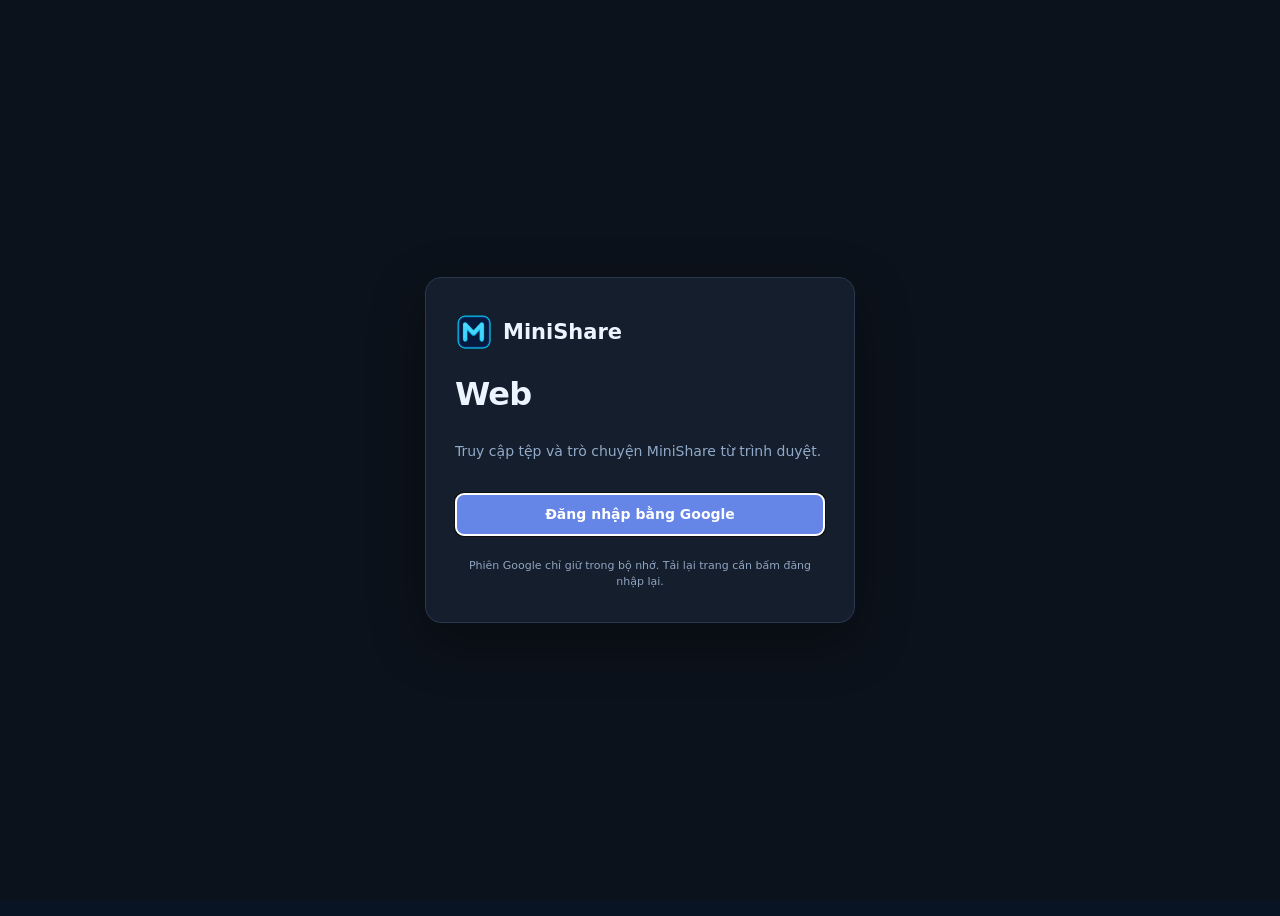
==== index.html @ b0ed7d50 "Add files via upload" ====
<!doctype html>
<html lang="vi">
<head>
  <meta charset="UTF-8" />
  <meta name="viewport" content="width=device-width, initial-scale=1, viewport-fit=cover" />
  <meta name="theme-color" content="#081324" />
  <meta name="description" content="MiniShare — quản lý tệp và trò chuyện trên Google Drive Cloud" />
  <link rel="icon" href="./assets/minishare.ico" />
  <link rel="manifest" href="./manifest.webmanifest" />
  <link rel="stylesheet" href="./style.css" />
  <title>MiniShare • Google Drive Cloud</title>
</head>
<body>
  <svg class="svg-bank" aria-hidden="true" xmlns="http://www.w3.org/2000/svg">
    <symbol id="i-files" viewBox="0 0 24 24"><path d="M3 7V5a2 2 0 0 1 2-2h4l3 3h7a2 2 0 0 1 2 2v11a2 2 0 0 1-2 2H5a2 2 0 0 1-2-2V7Z"/></symbol>
    <symbol id="i-chat" viewBox="0 0 24 24"><path d="M21 11.5a8.5 8.5 0 0 1-8.5 8.5c-1.2 0-2.4-.2-3.5-.7L3 21l1.7-5.6A8.5 8.5 0 1 1 21 11.5Z"/></symbol>
    <symbol id="i-settings" viewBox="0 0 24 24"><path d="M9.6 3h4.8l.5 2.3 1.8.8 2-.9 3.1 3.5-1.4 1.9.1 2.1 1.4 1.8-3.1 3.5-2-.9-1.8.8-.5 2.3H9.6l-.5-2.3-1.8-.8-2 .9-3.1-3.5 1.4-1.8-.1-2.1-1.4-1.9 3.1-3.5 2 .9 1.8-.8L9.6 3Z"/><circle cx="12" cy="12" r="3"/></symbol>
    <symbol id="i-download" viewBox="0 0 24 24"><path d="M12 3v12m-5-5 5 5 5-5M4 18v3h16v-3"/></symbol>
    <symbol id="i-upload" viewBox="0 0 24 24"><path d="M12 17V4m-5 5 5-5 5 5M4 17v4h16v-4"/></symbol>
    <symbol id="i-refresh" viewBox="0 0 24 24"><path d="M20 7V3l-4 4h4ZM20 7a8 8 0 1 1-2.5-3.3"/></symbol>
    <symbol id="i-search" viewBox="0 0 24 24"><circle cx="10.8" cy="10.8" r="7.2"/><path d="m16 16 5 5"/></symbol>
    <symbol id="i-eye" viewBox="0 0 24 24"><path d="M2 12c2.4-4.2 5.8-6.4 10-6.4S19.6 7.8 22 12c-2.4 4.2-5.8 6.4-10 6.4S4.4 16.2 2 12Z"/><circle cx="12" cy="12" r="2.8"/></symbol>
    <symbol id="i-trash" viewBox="0 0 24 24"><path d="M4 7h16M9 7V4h6v3m3 0-1 13H7L6 7m4 4v6m4-6v6"/></symbol>
    <symbol id="i-copy" viewBox="0 0 24 24"><rect x="8" y="8" width="12" height="12" rx="2"/><path d="M16 8V5a2 2 0 0 0-2-2H5a2 2 0 0 0-2 2v9a2 2 0 0 0 2 2h3"/></symbol>
    <symbol id="i-send" viewBox="0 0 24 24"><path d="m21 3-7.5 18-3.4-7-7.1-3.5L21 3ZM21 3 10.1 14"/></symbol>
    <symbol id="i-paperclip" viewBox="0 0 24 24"><path d="m20 11-8.4 8.4a6 6 0 0 1-8.5-8.5l8.6-8.5a4 4 0 0 1 5.7 5.7l-8.7 8.6a2 2 0 0 1-2.8-2.8l7.9-7.9"/></symbol>
    <symbol id="i-check" viewBox="0 0 24 24"><path d="m4 12 5 5L20 6"/></symbol>
    <symbol id="i-alert" viewBox="0 0 24 24"><path d="M12 3 2 21h20L12 3Zm0 7v5m0 3v.2"/></symbol>
    <symbol id="i-close" viewBox="0 0 24 24"><path d="m5 5 14 14M19 5 5 19"/></symbol>
    <symbol id="i-link" viewBox="0 0 24 24"><path d="M10 13a5 5 0 0 0 8 .3l2-2a5 5 0 0 0-7-7l-2 2M14 11a5 5 0 0 0-8-.3l-2 2a5 5 0 0 0 7 7l2-2"/></symbol>
    <symbol id="i-logout" viewBox="0 0 24 24"><path d="M10 3H5v18h5m4-4 5-5-5-5m5 5H9"/></symbol>
    <symbol id="i-file" viewBox="0 0 24 24"><path d="M5 2h9l5 5v15H5zM14 2v5h5M8 13h8M8 17h8"/></symbol>
    <symbol id="i-menu" viewBox="0 0 24 24"><path d="M4 6h16M4 12h16M4 18h16"/></symbol>
    <symbol id="i-more" viewBox="0 0 24 24"><circle cx="5" cy="12" r="1"/><circle cx="12" cy="12" r="1"/><circle cx="19" cy="12" r="1"/></symbol>
  </svg>

  <div class="app-shell">
    <aside class="sidebar" id="sidebar">
      <div class="brand" aria-label="MiniShare">
        <img src="./assets/minishare.png" alt="" class="brand-icon" />
        <div><strong>MiniShare</strong><span>GOOGLE / WEB</span></div>
      </div>
      <nav class="side-nav" aria-label="Điều hướng">
        <button class="nav-button active" data-page="files"><svg><use href="#i-files"/></svg><span>Tệp của tôi</span></button>
        <button class="nav-button" data-page="chat"><svg><use href="#i-chat"/></svg><span>Trò chuyện</span><b id="chat-count" class="nav-count" hidden>0</b></button>
      </nav>
      <div class="side-bottom">
        <button class="nav-button" data-page="settings"><svg><use href="#i-settings"/></svg><span>Cài đặt</span></button>
        <div class="connection-state"><span class="status-dot" id="status-dot"></span><span id="connection-label">Chưa kết nối</span></div>
        <small>v3.0.0 <span>Google</span></small>
      </div>
    </aside>

    <main class="main">
      <div class="mobile-header"><div class="mobile-brand"><img src="./assets/minishare.png" alt=""/> MiniShare</div><div id="mobile-status" class="mobile-badge">Chưa kết nối</div></div>
      <section class="page active" id="page-files" aria-labelledby="title-files">
        <header class="page-head">
          <div><div class="eyebrow">KHÔNG GIAN CỦA BẠN</div><h1 id="title-files">Tệp của tôi</h1><p>Toàn bộ tệp đã đồng bộ trên Google Drive</p></div>
          <div class="page-actions"><button id="refresh-files" class="button subtle"><svg><use href="#i-refresh"/></svg><span>Làm mới</span></button><button id="upload-button" class="button primary"><svg><use href="#i-upload"/></svg><span>Tải tệp lên</span></button></div>
        </header>
        <div class="stats-strip"><div class="stat"><span class="stat-icon blue"><svg><use href="#i-files"/></svg></span><div><small>Tổng số tệp</small><strong id="stat-total">—</strong></div></div><div class="stat"><span class="stat-icon green"><svg><use href="#i-check"/></svg></span><div><small>Đã đồng bộ</small><strong id="stat-ready">—</strong></div></div><div class="stat"><span class="stat-icon cyan"><svg><use href="#i-upload"/></svg></span><div><small>Dung lượng</small><strong id="stat-size">—</strong></div></div></div>
        <div class="searchbar"><svg><use href="#i-search"/></svg><input id="file-search" type="search" placeholder="Tìm tệp theo tên..." autocomplete="off" aria-label="Tìm kiếm tệp" /><kbd>Ctrl K</kbd></div>
        <div class="file-board"><div class="file-board-head"><strong>Danh sách tệp</strong><span id="file-summary">Đang chờ kết nối</span></div><div class="table-scroll"><table class="file-table"><thead><tr><th>TÊN TỆP</th><th>KÍCH THƯỚC</th><th>CẬP NHẬT</th><th>THAO TÁC</th></tr></thead><tbody id="file-rows"></tbody></table></div><div id="file-empty" class="empty-state" hidden><span class="empty-icon"><svg><use href="#i-files"/></svg></span><h3>Chưa có tệp</h3><p>Chọn hoặc kéo thả tệp vào đây để tải lên Google Drive.</p><button id="empty-upload" class="button primary"><svg><use href="#i-upload"/></svg> Chọn tệp</button></div><div class="board-footer"><span id="file-footer">Đang chờ dữ liệu</span><span class="kbd-tip">Kéo thả • Ctrl+V tệp/ảnh</span></div></div>
      </section>

      <section class="page chat-page" id="page-chat" aria-labelledby="title-chat" hidden>
        <header class="page-head"><div><div class="eyebrow">ĐỒNG BỘ MỌI THIẾT BỊ</div><h1 id="title-chat">Trò chuyện</h1><p>Văn bản và tệp đính kèm dùng chung kho Google Drive</p></div><div class="page-actions"><button id="refresh-chat" class="button subtle"><svg><use href="#i-refresh"/></svg><span>Làm mới</span></button></div></header>
        <div class="chat-panel"><div class="chat-panel-top"><div><span class="tiny-dot"></span><strong>Hội thoại MiniShare</strong></div><span class="encrypted-label">Kết nối HTTPS</span></div><div class="chat-scroll" id="chat-scroll"><div id="chat-empty" class="chat-empty">Chưa có tin nhắn. Hãy gửi tin nhắn đầu tiên.</div><div id="chat-messages" class="chat-messages"></div></div><div class="composer"><button class="attach-button" id="chat-attach" title="Đính kèm tệp"><svg><use href="#i-paperclip"/></svg><span>Đính kèm</span></button><textarea id="message-input" rows="1" maxlength="2047" placeholder="Nhập tin nhắn..." aria-label="Nhập tin nhắn"></textarea><button id="send-message" class="button primary send-button" title="Gửi tin nhắn"><svg><use href="#i-send"/></svg><span>Gửi</span></button></div></div><div class="chat-hint">Enter để gửi • Shift+Enter xuống dòng • Tệp đính kèm tham chiếu File ID</div>
      </section>

      <section class="page" id="page-settings" aria-labelledby="title-settings" hidden><header class="page-head"><div><div class="eyebrow">CÁ NHÂN HÓA</div><h1 id="title-settings">Cài đặt</h1><p>Kết nối Google Drive Cloud và kiểm soát phiên Web</p></div></header><div class="settings-list"><div class="setting-card"><span class="setting-icon"><svg><use href="#i-link"/></svg></span><div class="setting-details"><h3>Đăng nhập MiniShare</h3><p id="settings-api">—</p><p>Đăng nhập bằng tài khoản Google riêng của MiniShare. File và Chat lưu riêng tư trên Drive.</p></div><button id="change-token" class="button subtle">Đăng nhập lại</button></div><div class="setting-card"><span class="setting-icon"><svg><use href="#i-download"/></svg></span><div class="setting-details"><h3>Thư mục tải xuống</h3><p>Web tải xuống theo cài đặt của trình duyệt. Tùy chọn thư mục của Desktop không tự áp dụng cho Web.</p></div></div><div class="setting-card"><span class="setting-icon"><svg><use href="#i-alert"/></svg></span><div class="setting-details"><h3>Dung lượng Google Drive</h3><p>Dung lượng lấy trực tiếp từ tài khoản Google Drive. Upload theo phiên resumable, không qua server trung gian.</p></div></div><div class="setting-card"><span class="setting-icon"><svg><use href="#i-logout"/></svg></span><div class="setting-details"><h3>Đăng xuất</h3><p>Xóa phiên đăng nhập trên trình duyệt hiện tại; không xóa dữ liệu Google Drive.</p></div><button id="disconnect" class="button danger-outline">Đăng xuất</button></div></div></section>
    </main>
  </div>

  <nav class="mobile-nav" aria-label="Điều hướng di động"><button data-page="files" class="active"><svg><use href="#i-files"/></svg><span>Tệp</span></button><button data-page="chat"><svg><use href="#i-chat"/></svg><span>Trò chuyện</span></button><button data-page="settings"><svg><use href="#i-settings"/></svg><span>Cài đặt</span></button></nav>
  <input id="file-picker" type="file" multiple hidden />

  <div class="drop-overlay" id="drop-overlay" hidden><div><svg><use href="#i-upload"/></svg><strong>Thả tệp để tải lên Google Drive</strong><small>Dùng chung dung lượng Google Drive</small></div></div>
  <div class="modal-cover" id="auth-modal" hidden><div class="modal auth-modal" role="dialog" aria-modal="true" aria-labelledby="auth-title"><div class="auth-brand"><img src="./assets/minishare.png" alt="" class="auth-logo"/><strong>MiniShare</strong></div><h2 id="auth-title">Web</h2><p>Truy cập tệp và trò chuyện MiniShare từ trình duyệt.</p><form id="auth-form"><input id="auth-password" type="hidden"/><div id="auth-error" class="form-error" role="alert" hidden></div><button type="submit" id="auth-submit" class="button primary full">Đăng nhập bằng Google</button></form><div class="modal-footnote">Phiên Google chỉ giữ trong bộ nhớ. Tải lại trang cần bấm đăng nhập lại.</div></div></div>
  <div class="modal-cover" id="attach-modal" hidden><div class="modal attach-modal" role="dialog" aria-modal="true" aria-labelledby="attach-title"><div class="modal-title"><div><h2 id="attach-title">Chọn tệp đính kèm</h2><p>Chọn tệp đã có trên Google Drive, không upload lại.</p></div><button class="icon-button" id="close-attach" aria-label="Đóng"><svg><use href="#i-close"/></svg></button></div><div class="modal-search"><svg><use href="#i-search"/></svg><input id="attach-search" type="search" placeholder="Tìm tệp trên Google Drive..."/></div><div class="attach-list" id="attach-list"></div><div class="attach-modal-footer"><button class="button subtle" id="attach-upload">+ Tải tệp mới</button><button class="button subtle" id="attach-cancel">Hủy</button></div></div></div>
  <div class="modal-cover" id="preview-modal" hidden><div class="modal preview-modal" role="dialog" aria-modal="true" aria-labelledby="preview-heading"><div class="preview-heading"><div class="preview-heading-text"><h2 id="preview-heading">Xem trước tệp</h2><strong id="preview-name"></strong><small id="preview-type"></small></div><button class="icon-button" id="preview-close" title="Đóng" aria-label="Đóng xem trước"><svg><use href="#i-close"/></svg></button></div><div id="preview-body" class="preview-body"></div><div class="preview-footer"><span>Chỉ xem tệp trong MiniShare, không chỉnh sửa dữ liệu Google Drive.</span><button id="preview-download" class="button primary"><svg><use href="#i-download"/></svg> Tải xuống</button></div></div></div>
  <div class="modal-cover" id="confirm-modal" hidden><div class="modal confirm-modal" role="dialog" aria-modal="true" aria-labelledby="confirm-title"><span class="confirm-icon" id="confirm-icon"><svg><use id="confirm-icon-use" href="#i-trash"/></svg></span><h2 id="confirm-title">Xác nhận xóa</h2><p id="confirm-text"></p><div class="confirm-actions"><button id="confirm-cancel" class="button subtle">Hủy</button><button id="confirm-yes" class="button danger">Xóa</button></div></div></div>
  <div id="toast-stack" class="toast-stack" role="status" aria-live="polite"></div>
  <div class="progress-box" id="progress-box" hidden><div class="progress-top"><span id="progress-title">Đang tải...</span><strong id="progress-percent">0%</strong></div><button id="cancel-transfer" class="button subtle" type="button">Hủy truyền</button><div class="progress-track"><div id="progress-bar"></div></div></div>
  <script src="https://accounts.google.com/gsi/client" async defer></script>
  <script type="module" src="./app.js"></script>
</body></html>
---- style.css ----
:root{color-scheme:dark;--bg:#081324;--side:#0c1a2e;--card:#11243b;--card2:#172f4a;--line:#25415e;--txt:#ebf4ff;--mute:#92aac9;--cyan:#17d3ea;--blue:#0e8be9;--green:#20d092;--red:#ff697b;--shadow:0 18px 56px #0005;--radius:13px;font-family:Inter,"Segoe UI",system-ui,-apple-system,sans-serif;font-size:14px;font-synthesis:none}
*{box-sizing:border-box}html,body{margin:0;min-height:100%;background:var(--bg);color:var(--txt)}body{overflow-x:hidden}button,input,textarea{font:inherit}button{cursor:pointer}button:disabled{cursor:not-allowed;opacity:.45}input,textarea{outline:none}a{color:var(--cyan)}.svg-bank{position:absolute;width:0;height:0;overflow:hidden}svg{width:19px;height:19px;fill:none;stroke:currentColor;stroke-width:1.75;stroke-linecap:round;stroke-linejoin:round;flex-shrink:0}.app-shell{display:flex;min-height:100vh;min-height:100dvh}.sidebar{width:238px;flex:0 0 238px;background:var(--side);border-right:1px solid #254361;display:flex;flex-direction:column;position:sticky;top:0;height:100vh;height:100dvh;padding:28px 15px 24px;z-index:5}.brand{display:flex;align-items:center;gap:11px;margin:0 10px 56px}.brand-icon{height:49px;width:49px;object-fit:cover;border-radius:10px}.brand strong{font-size:22px;display:block;letter-spacing:-.4px;line-height:1.3}.brand span{color:var(--mute);font-size:10px;letter-spacing:1.1px}.side-nav{display:grid;gap:9px}.nav-button{display:flex;align-items:center;gap:13px;height:50px;color:#9bb4d0;border:1px solid transparent;border-radius:9px;background:transparent;padding:0 16px;font-size:15px;font-weight:650;width:100%;text-align:left;transition:background .16s,color .16s}.nav-button:hover{background:#1b3a5b;color:#fff}.nav-button.active{color:white;background:#163e69;border-color:#23649a;box-shadow:inset 4px 0 var(--cyan)}.nav-button.active svg{color:var(--cyan)}.nav-button svg{width:23px;height:23px}.nav-count{margin-left:auto;background:#174c78;color:#c4ecff;padding:2px 7px;border-radius:20px;font-size:11px}.side-bottom{margin-top:auto}.connection-state{display:flex;align-items:center;gap:10px;padding:25px 14px 9px;color:var(--mute);font-size:13px}.status-dot{width:8px;height:8px;border-radius:50%;background:#f0af53;box-shadow:0 0 9px #f0af5350}.status-dot.online{background:var(--green);box-shadow:0 0 10px #20d09280}.side-bottom small{margin-left:14px;color:#82a5d0;font-size:12px}.side-bottom small span{margin-left:10px}.main{width:calc(100% - 238px);min-width:0;padding:38px clamp(24px,3vw,54px) 35px;max-width:2200px;margin:0 auto}.page{display:none}.page.active{display:block}.page-head{display:flex;align-items:end;justify-content:space-between;gap:20px;margin-bottom:26px}.page-head h1{font-size:clamp(29px,3.1vw,42px);line-height:1.16;letter-spacing:-1.4px;margin:5px 0 5px;font-weight:770}.page-head p{color:var(--mute);font-size:15px;margin:0}.eyebrow{color:var(--cyan);letter-spacing:2px;font-size:10px;font-weight:750}.page-actions{display:flex;gap:11px;flex-wrap:wrap}.button{display:inline-flex;align-items:center;justify-content:center;gap:9px;border-radius:8px;padding:12px 17px;border:1px solid transparent;color:var(--txt);font-weight:650;min-height:43px;white-space:nowrap;transition:transform .12s,background .15s,border-color .15s}.button:active{transform:scale(.98)}.button svg{width:17px;height:17px}.button.primary{background:var(--blue);border-color:#26a4ef;color:white}.button.primary:hover{background:#179cf2}.button.subtle{background:#142942;border-color:var(--line)}.button.subtle:hover{border-color:#4381ab;background:#1b3755}.button.danger{background:#a82945;border:1px solid #dc5772}.button.danger-outline{background:#351d30;color:#ffc0cb;border-color:#744057}.button.full{width:100%}.stats-strip{display:grid;grid-template-columns:repeat(3,1fr);gap:14px;margin:9px 0 21px}.stat{border:1px solid #233e5a;background:linear-gradient(130deg,#11263e,#0e2036);border-radius:11px;display:flex;align-items:center;padding:17px 20px;gap:13px;min-width:0}.stat-icon{width:44px;height:44px;display:grid;place-items:center;border-radius:11px}.stat-icon.blue{background:#164e86;color:#72bfff}.stat-icon.green{background:#113f3d;color:#42eeb1}.stat-icon.cyan{background:#1a4563;color:#75e8fb}.stat small{display:block;color:var(--mute);font-size:12px;margin-bottom:5px}.stat strong{font-size:20px;font-variant-numeric:tabular-nums}.searchbar{height:49px;display:flex;align-items:center;gap:12px;border:1px solid var(--line);background:var(--card);border-radius:9px;padding:0 17px;margin:0 0 16px}.searchbar:focus-within{border-color:#238fbc;box-shadow:0 0 0 2px #157aae22}.searchbar svg{color:#80b6ed}.searchbar input{min-width:0;flex:1;background:transparent;border:none;color:var(--txt);height:36px;font-size:14px}.searchbar input::placeholder{color:#7f9abb}.searchbar kbd{font-size:11px;border:1px solid #42627f;border-radius:4px;padding:2px 6px;color:#829fbe}.file-board{background:#10243b;border:1px solid #274463;border-radius:12px;overflow:hidden;min-height:300px}.file-board-head{padding:20px 24px;border-bottom:1px solid var(--line);display:flex;align-items:center;justify-content:space-between;gap:10px}.file-board-head strong{font-size:16px}.file-board-head span{font-size:12px;color:var(--mute)}.table-scroll{overflow:auto;max-height:calc(100dvh - 420px);min-height:140px}.file-table{border-collapse:collapse;width:100%;text-align:left}.file-table thead{position:sticky;top:0;background:#122a45;z-index:1}.file-table th{font-size:10px;letter-spacing:1px;color:#94b1d2;font-weight:700;padding:14px 24px;white-space:nowrap}.file-table th:first-child{width:54%}.file-table td{padding:12px 24px;border-top:1px solid #29435f;color:#a9c3df;white-space:nowrap}.file-table tbody tr{height:68px}.file-table tbody tr:nth-child(even){background:#0d2137}.file-table tbody tr:hover{background:#1b3957}.file-main{display:flex;align-items:center;gap:14px;min-width:0;max-width:460px}.file-badge{display:grid;place-items:center;border-radius:7px;color:#fff;background:#0e8be9;flex:0 0 auto;width:39px;height:43px;font-size:11px;font-weight:800;letter-spacing:.3px}.file-badge.pdf{background:#df4a5b}.file-badge.xls{background:#14a972}.file-badge.doc{background:#1988d5}.file-badge.img{background:#775bde}.file-badge.vid{background:#aa57d3}.file-badge.zip{background:#e89622}.file-badge.txt{background:#1995d9}.file-info{min-width:0}.file-info strong{display:block;white-space:nowrap;overflow:hidden;text-overflow:ellipsis;font-size:14px;color:#eff7ff;font-weight:650;max-width:380px}.file-info small{display:block;font-size:11px;color:var(--green);margin-top:4px}.file-info small.pending{color:#f3bd6b}.file-info small.error{color:var(--red)}.file-table td:nth-child(2),.file-table td:nth-child(3){font-variant-numeric:tabular-nums;color:#98b3d4}.file-actions{display:flex;gap:8px;align-items:center;justify-content:flex-end}.icon-button{background:transparent;border:1px solid transparent;color:#b0cbe9;border-radius:7px;width:32px;height:32px;display:inline-grid;place-items:center}.icon-button:hover{background:#1d496e;border-color:#37658e;color:white}.icon-button.cyan{color:var(--cyan)}.icon-button.delete{color:#ff8091}.icon-button.delete:hover{background:#5b233b}.icon-button svg{width:17px;height:17px}.board-footer{min-height:53px;border-top:1px solid var(--line);display:flex;justify-content:space-between;align-items:center;padding:0 23px;color:#87a9cb;font-size:12px;gap:15px}.empty-state{text-align:center;padding:52px 18px 65px;color:var(--mute)}.empty-icon{display:inline-grid;place-items:center;width:70px;height:70px;border-radius:18px;background:#153351;color:var(--cyan)}.empty-icon svg{width:35px;height:35px}.empty-state h3{font-size:18px;color:var(--txt);margin:16px 0 5px}.empty-state p{margin:0 0 23px}.mobile-header,.mobile-nav{display:none}
/* Chat */
.chat-panel{background:#10243b;border:1px solid #29496a;border-radius:12px;overflow:hidden;display:flex;flex-direction:column;height:calc(100dvh - 215px);min-height:420px;max-height:850px}.chat-panel-top{height:57px;border-bottom:1px solid #244663;display:flex;align-items:center;justify-content:space-between;padding:0 22px;color:#bdd9f4}.chat-panel-top>div{display:flex;align-items:center;gap:11px}.tiny-dot{width:8px;height:8px;border-radius:50%;background:var(--cyan)}.encrypted-label{color:#799db9;font-size:12px}.chat-scroll{flex:1;min-height:0;overflow-y:auto;display:flex;flex-direction:column;padding:23px 24px 12px;scrollbar-color:#365b78 transparent}.chat-messages{display:flex;flex-direction:column;gap:13px;margin-top:auto}.chat-empty{color:var(--mute);margin:auto;text-align:center}.message-bubble{margin-left:auto;max-width:min(580px,87%);min-width:min(260px,76%);background:#0c61ac;border:1px solid #0f80d4;border-radius:12px;padding:12px 12px 8px;box-shadow:0 5px 20px #0002;word-break:break-word}.message-row{display:flex;align-items:flex-start;gap:8px}.message-body{white-space:pre-wrap;word-break:break-word;min-width:0;flex:1;line-height:1.5}.message-actions{display:flex;align-items:center;gap:3px;flex-shrink:0}.message-icon{width:29px;height:29px;border-radius:6px;display:grid;place-items:center;background:#0a3d6c;color:#c6e2fa;border:1px solid #256aa0;cursor:pointer}.message-icon:hover{background:#256b9b}.message-icon svg{height:14px;width:14px}.message-time{text-align:right;color:#b6d9fa;font-size:10px;margin-top:8px;opacity:.8}.attach-bubble{background:#183b60;border-color:#28618f;max-width:min(495px,92%);width:min(495px,92%);padding:12px}.attach-heading{display:flex;justify-content:space-between;align-items:center;gap:8px;margin-bottom:10px;color:#c3e3f9;font-size:12px}.attach-heading>span{display:flex;gap:7px;align-items:center}.attach-heading svg{width:16px;height:16px}.attach-content{display:flex;gap:12px;align-items:center;background:#102b49;border:1px solid #315a7c;border-radius:8px;padding:10px}.attach-content .file-badge{width:37px;height:40px}.attach-details{min-width:0;flex:1}.attach-details strong{font-size:13px;display:block;max-width:230px;text-overflow:ellipsis;overflow:hidden;white-space:nowrap}.attach-details small{display:block;color:#a4bfd9;font-size:11px;margin-top:4px}.attach-button-row{display:flex;gap:7px}.attach-danger{background:#46273a;color:#ffd4da;border:1px solid #9d435b;border-radius:6px;padding:6px 9px;font-size:11px;cursor:pointer}.attach-danger:hover{background:#733145}.composer{display:flex;align-items:end;gap:10px;padding:11px;background:#16314f;border-top:1px solid #33546f}.attach-button{height:46px;min-width:122px;background:#102840;border:1px solid #355675;border-radius:8px;color:var(--txt);display:flex;align-items:center;justify-content:center;gap:9px;font-weight:650}.attach-button:hover{border-color:#35aee3}.composer textarea{flex:1;min-width:0;min-height:46px;max-height:115px;height:46px;padding:12px 14px;color:var(--txt);background:#10263f;border:1px solid transparent;resize:none;border-radius:6px;line-height:1.45}.composer textarea:focus{border-color:#3476a2}.composer textarea::placeholder{color:#7c9ab7}.send-button{min-width:99px;height:46px}.chat-hint{color:#87a2c2;font-size:12px;margin:12px 0 0 8px}
/* Settings */
.settings-list{display:grid;gap:14px;max-width:1000px}.setting-card{display:flex;align-items:center;gap:17px;padding:23px 25px;border:1px solid var(--line);border-radius:12px;background:#11263f}.setting-icon{width:44px;height:44px;border-radius:11px;background:#173c5b;color:var(--cyan);display:grid;place-items:center;flex-shrink:0}.setting-details{flex:1;min-width:0}.setting-details h3{margin:0 0 6px;font-size:15px}.setting-details p{margin:4px 0;color:var(--mute);font-size:13px;overflow-wrap:anywhere;line-height:1.55}.settings-list .button{align-self:center}
/* Modals */
.modal-cover{position:fixed;inset:0;display:grid;place-items:center;padding:16px;background:#010a14c9;backdrop-filter:blur(7px);z-index:50}.modal-cover[hidden],.drop-overlay[hidden],.progress-box[hidden],[hidden]{display:none!important}.modal{width:min(490px,100%);border:1px solid #31577e;border-radius:16px;background:#10243b;box-shadow:var(--shadow);padding:28px;max-height:90vh;overflow:auto}.auth-modal{text-align:center;padding:35px 34px}.auth-logo{width:72px;height:72px;border-radius:15px;margin:0 auto 12px;display:block}.auth-modal h2{font-size:26px;letter-spacing:-.65px;margin:13px 0}.auth-modal p{color:var(--mute);line-height:1.6;margin:0 0 24px}.auth-modal form{text-align:left}.auth-modal label{display:block;color:#cde4fa;font-size:13px;margin:0 0 8px}.auth-modal input{width:100%;border:1px solid #3a5e7e;background:#091d32;border-radius:8px;color:var(--txt);padding:13px 15px;margin-bottom:17px}.auth-modal input:focus{border-color:var(--cyan)}.auth-modal .button{justify-content:center}.form-error{color:#ff98ab;text-align:left;font-size:12px;margin:-7px 0 13px}.modal-footnote{margin-top:20px;color:#819fbe;font-size:11px;line-height:1.5}.modal-title{display:flex;justify-content:space-between;align-items:start;gap:15px;margin-bottom:18px}.modal-title h2,.confirm-modal h2{font-size:20px;margin:0 0 7px}.modal-title p,.confirm-modal p{font-size:13px;color:var(--mute);margin:0;line-height:1.65}.attach-modal{width:min(610px,100%)}.modal-search{border:1px solid var(--line);border-radius:8px;display:flex;align-items:center;gap:10px;padding:0 12px;background:#0c2036;margin-bottom:12px}.modal-search svg{color:#9bc2e4}.modal-search input{color:var(--txt);background:transparent;border:0;width:100%;height:41px}.attach-list{max-height:330px;min-height:110px;overflow:auto;display:grid;gap:6px}.attach-choice{display:flex;align-items:center;gap:10px;text-align:left;width:100%;padding:10px;border:1px solid #24425e;border-radius:9px;background:#142e48;color:var(--txt)}.attach-choice:hover{background:#1a4268;border-color:#4595c5}.attach-choice .file-badge{width:32px;height:35px;font-size:9px}.attach-choice-info{min-width:0;flex:1}.attach-choice strong{display:block;overflow:hidden;text-overflow:ellipsis;white-space:nowrap}.attach-choice small{display:block;color:var(--mute);margin-top:4px}.attach-modal-footer{display:flex;justify-content:space-between;gap:12px;margin-top:20px}.confirm-modal{text-align:center;max-width:440px}.confirm-icon{display:grid;place-items:center;color:var(--red);background:#45273b;border-radius:17px;width:65px;height:65px;margin:0 auto 17px}.confirm-icon svg{width:32px;height:32px}.confirm-actions{display:flex;gap:12px;justify-content:center;margin-top:24px}.confirm-actions .button{min-width:120px}.toast-stack{position:fixed;right:23px;bottom:20px;z-index:90;display:flex;flex-direction:column;gap:9px;max-width:min(400px,calc(100% - 30px))}.toast{background:#18324f;color:#ecf6ff;border:1px solid #37719b;border-radius:9px;box-shadow:var(--shadow);padding:12px 16px;display:flex;align-items:flex-start;gap:10px;line-height:1.5;animation:toast-in .2s ease}.toast.bad{border-color:#c05068}.toast.good{border-color:#2b9978}.toast svg{margin-top:1px}.drop-overlay{position:fixed;inset:0;z-index:40;background:#06152bec;display:grid;place-items:center;border:4px dashed var(--cyan)}.drop-overlay>div{text-align:center;color:var(--txt)}.drop-overlay svg{height:65px;width:65px;color:var(--cyan);margin-bottom:18px}.drop-overlay strong{display:block;font-size:26px}.drop-overlay small{display:block;color:var(--mute);margin-top:7px}.progress-box{position:fixed;left:50%;bottom:26px;transform:translateX(-50%);z-index:75;width:min(480px,calc(100% - 35px));border:1px solid #357199;background:#112b46;box-shadow:var(--shadow);border-radius:10px;padding:16px 20px}.progress-top{display:flex;justify-content:space-between;gap:10px;margin-bottom:12px;font-size:13px}.progress-track{height:7px;border-radius:20px;overflow:hidden;background:#24435e}.progress-track div{height:100%;width:0;background:linear-gradient(90deg,#107ce2,#11d8e8);transition:width .15s}.progress-top strong{color:var(--cyan)}@keyframes toast-in{from{transform:translateY(10px);opacity:0}to{transform:none;opacity:1}}
@media(max-width:1120px){.sidebar{width:205px;flex-basis:205px}.main{width:calc(100% - 205px);padding:30px 25px}.file-table td,.file-table th{padding-left:14px;padding-right:14px}.file-info strong{max-width:240px}.stats-strip{gap:9px}.stat{padding:13px 11px}}
@media(max-width:760px){.sidebar{display:none}.main{width:100%;padding:0 14px calc(83px + env(safe-area-inset-bottom));}.mobile-header{display:flex;align-items:center;justify-content:space-between;height:65px;border-bottom:1px solid var(--line);margin:0 -14px 22px;padding:0 19px}.mobile-brand{display:flex;align-items:center;gap:9px;font-size:17px;font-weight:800}.mobile-brand img{width:32px;height:32px;border-radius:7px}.mobile-badge{color:var(--green);font-size:11px;background:#124437;border:1px solid #276451;padding:6px 9px;border-radius:20px}.page-head{display:block;margin-bottom:20px}.page-head h1{font-size:29px;margin:6px 0}.page-head p{font-size:13px}.page-actions{margin-top:17px}.page-actions .button{flex:1;font-size:13px;padding:10px}.stats-strip{grid-template-columns:repeat(3,minmax(0,1fr));gap:7px}.stat{display:block;text-align:left;padding:10px}.stat-icon{width:31px;height:31px;border-radius:7px;margin-bottom:9px}.stat-icon svg{width:16px;height:16px}.stat small{font-size:10px}.stat strong{font-size:14px}.searchbar kbd{display:none}.file-board-head{padding:15px}.file-board-head strong{font-size:14px}.file-board-head span{font-size:11px}.file-table thead{display:none}.table-scroll{max-height:none;overflow:visible}.file-table,.file-table tbody,.file-table tr,.file-table td{display:block;width:100%}.file-table tbody tr{height:auto;position:relative;padding:12px 11px;border-top:1px solid var(--line)}.file-table td{border:0;padding:0 0 0 0!important}.file-table td:first-child{padding-bottom:6px!important;padding-right:9px!important}.file-table td:nth-child(2),.file-table td:nth-child(3){display:inline-block;width:auto;margin:0 9px 6px 58px;font-size:11px}.file-table td:nth-child(3){margin-left:0}.file-actions{justify-content:end}.file-main{gap:12px}.file-badge{width:39px;height:42px}.file-info strong{max-width:calc(100vw - 122px)}.file-table td:nth-child(4){margin-top:0}.file-table td:nth-child(2){margin-left:52px}.board-footer{padding:13px;display:block;font-size:11px}.kbd-tip{display:none}.mobile-nav{display:flex;position:fixed;bottom:0;left:0;right:0;height:calc(66px + env(safe-area-inset-bottom));padding-bottom:env(safe-area-inset-bottom);background:#0b1b30;border-top:1px solid #315475;z-index:20;justify-content:space-around;box-shadow:0 -6px 20px #0002}.mobile-nav button{flex:1;max-width:160px;display:grid;justify-items:center;align-content:center;gap:4px;border:0;background:transparent;color:#93b0d0;font-size:10px;font-weight:650}.mobile-nav button.active{color:var(--cyan)}.mobile-nav button svg{width:21px;height:21px}.chat-panel{height:calc(100dvh - 325px);min-height:230px}.chat-scroll{padding:14px 11px 10px}.chat-panel-top{height:49px;padding:0 13px}.encrypted-label{font-size:10px}.message-bubble{max-width:94%;min-width:0}.attach-bubble{width:94%}.attach-heading{display:block}.attach-heading>span{margin-bottom:7px}.attach-content{padding:8px}.attach-details strong{max-width:180px}.composer{padding:8px;gap:6px}.attach-button{min-width:42px;width:42px;padding:0}.attach-button span{display:none}.send-button{min-width:45px;width:45px;padding:0}.send-button span{display:none}.chat-hint{font-size:10px;margin-top:8px}.settings-list .setting-card{padding:17px 15px;flex-wrap:wrap;gap:12px}.setting-details{flex:1 1 calc(100% - 70px)}.settings-list .button{margin-left:auto}.setting-icon{width:38px;height:38px}.drop-overlay strong{font-size:20px}.toast-stack{right:10px;bottom:calc(74px + env(safe-area-inset-bottom))}.progress-box{bottom:calc(75px + env(safe-area-inset-bottom))}}
@media(max-width:380px){.stat strong{font-size:12px}.stat small{font-size:9px}.attach-bubble{width:100%}.attach-details strong{max-width:125px}.file-table td:nth-child(3){display:none}}
@media(prefers-reduced-motion:reduce){*,*::before,*::after{scroll-behavior:auto!important;animation:none!important;transition:none!important}}

/* P2W2 – streamlined password login (CloudPlayer-like layout). */
.auth-modal{max-width:430px;background:#141e2c;border-color:#29384d;text-align:left;padding:35px 29px 31px;}
.auth-modal .auth-brand{display:flex;align-items:center;gap:10px;margin-bottom:24px;font-size:21px;font-weight:800;}
.auth-modal .auth-logo{width:38px;height:38px;object-fit:contain;border-radius:8px;margin:0;}
.auth-modal h2{font-size:32px;margin:0 0 27px;letter-spacing:-.8px;}
.auth-modal p{margin:0 0 30px;}
.auth-modal input{background:#111925;}
.auth-modal .button.primary{background:#6585e7;border-color:#6585e7;}
.auth-modal .button.primary:hover{background:#7695f0;}
.auth-modal .modal-footnote{text-align:center;font-size:11px;margin-top:22px;color:#91a5c1;}

#auth-modal{background:#0c121b;backdrop-filter:none;}

/* P2W3a: xác nhận upload khác hẳn xác nhận xóa; xem trước file private. */
.confirm-icon.upload-warning{background:#113c56;color:#3bdaef}
.confirm-icon.upload-warning svg{width:31px;height:31px}
.preview-spacer{display:inline-block;width:32px;height:32px;flex:0 0 32px}
.icon-button.preview-action{color:#81d5f9}
.icon-button.preview-action:hover{color:white;border-color:#408aad;background:#225173}
.preview-modal{width:min(990px,96vw);padding:0;max-height:min(92vh,920px);display:flex;flex-direction:column;overflow:hidden}
.preview-heading{display:flex;gap:14px;align-items:flex-start;justify-content:space-between;padding:19px 22px;border-bottom:1px solid var(--line)}
.preview-heading-text{min-width:0}
.preview-heading h2{margin:0 0 8px;font-size:18px;color:var(--txt)}
.preview-heading strong{font-size:14px;display:block;overflow-wrap:anywhere}
.preview-heading small{display:block;color:var(--mute);margin-top:5px;font-size:12px}
.preview-body{background:#0b1c31;flex:1;min-height:180px;display:flex;align-items:center;justify-content:center;overflow:auto;max-height:calc(92vh - 162px);padding:14px}
.preview-info{font-size:14px;color:var(--mute);line-height:1.6;text-align:center;max-width:650px}
.preview-image{max-width:100%;max-height:calc(92vh - 208px);object-fit:contain;border-radius:5px}
.preview-pdf{width:100%;height:clamp(360px,69vh,730px);border:0;background:white}
.preview-text{width:100%;height:100%;max-height:65vh;min-height:280px;margin:0;padding:17px 18px;color:#eff8ff;background:#0b2039;white-space:pre-wrap;overflow-wrap:anywhere;overflow:auto;font:13px/1.65 Consolas,'Courier New',monospace;border-radius:8px}
.preview-media{max-height:65vh;max-width:100%;width:100%;min-width:0}
.preview-footer{display:flex;align-items:center;justify-content:space-between;gap:16px;padding:12px 21px;border-top:1px solid var(--line);color:var(--mute);font-size:12px}
.preview-footer .button{min-height:40px}
@media(max-width:760px){.preview-heading{padding:14px}.preview-body{padding:7px;max-height:calc(90vh - 174px)}.preview-pdf{height:65vh}.preview-footer{padding:10px 13px;flex-wrap:wrap}.preview-footer span{font-size:11px}.file-actions{gap:2px}}
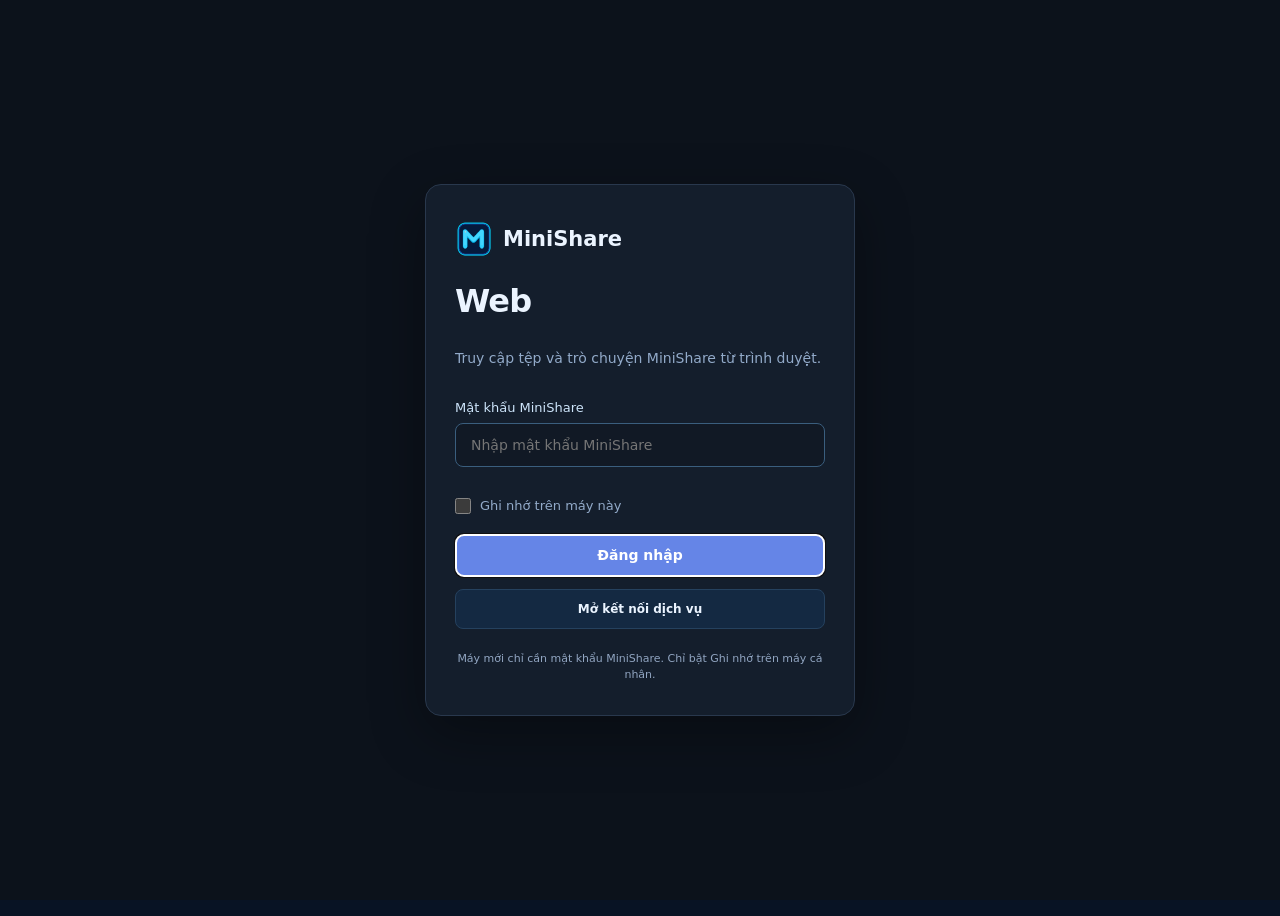
==== commit b6a71bbb: "Add files via upload" ====
--- a/index.html
+++ b/index.html
@@ -68,7 +68,7 @@
         <div class="chat-panel"><div class="chat-panel-top"><div><span class="tiny-dot"></span><strong>Hội thoại MiniShare</strong></div><span class="encrypted-label">Kết nối HTTPS</span></div><div class="chat-scroll" id="chat-scroll"><div id="chat-empty" class="chat-empty">Chưa có tin nhắn. Hãy gửi tin nhắn đầu tiên.</div><div id="chat-messages" class="chat-messages"></div></div><div class="composer"><button class="attach-button" id="chat-attach" title="Đính kèm tệp"><svg><use href="#i-paperclip"/></svg><span>Đính kèm</span></button><textarea id="message-input" rows="1" maxlength="2047" placeholder="Nhập tin nhắn..." aria-label="Nhập tin nhắn"></textarea><button id="send-message" class="button primary send-button" title="Gửi tin nhắn"><svg><use href="#i-send"/></svg><span>Gửi</span></button></div></div><div class="chat-hint">Enter để gửi • Shift+Enter xuống dòng • Tệp đính kèm tham chiếu File ID</div>
       </section>
 
-      <section class="page" id="page-settings" aria-labelledby="title-settings" hidden><header class="page-head"><div><div class="eyebrow">CÁ NHÂN HÓA</div><h1 id="title-settings">Cài đặt</h1><p>Kết nối Google Drive Cloud và kiểm soát phiên Web</p></div></header><div class="settings-list"><div class="setting-card"><span class="setting-icon"><svg><use href="#i-link"/></svg></span><div class="setting-details"><h3>Đăng nhập MiniShare</h3><p id="settings-api">—</p><p>Đăng nhập bằng tài khoản Google riêng của MiniShare. File và Chat lưu riêng tư trên Drive.</p></div><button id="change-token" class="button subtle">Đăng nhập lại</button></div><div class="setting-card"><span class="setting-icon"><svg><use href="#i-download"/></svg></span><div class="setting-details"><h3>Thư mục tải xuống</h3><p>Web tải xuống theo cài đặt của trình duyệt. Tùy chọn thư mục của Desktop không tự áp dụng cho Web.</p></div></div><div class="setting-card"><span class="setting-icon"><svg><use href="#i-alert"/></svg></span><div class="setting-details"><h3>Dung lượng Google Drive</h3><p>Dung lượng lấy trực tiếp từ tài khoản Google Drive. Upload theo phiên resumable, không qua server trung gian.</p></div></div><div class="setting-card"><span class="setting-icon"><svg><use href="#i-logout"/></svg></span><div class="setting-details"><h3>Đăng xuất</h3><p>Xóa phiên đăng nhập trên trình duyệt hiện tại; không xóa dữ liệu Google Drive.</p></div><button id="disconnect" class="button danger-outline">Đăng xuất</button></div></div></section>
+      <section class="page" id="page-settings" aria-labelledby="title-settings" hidden><header class="page-head"><div><div class="eyebrow">CÁ NHÂN HÓA</div><h1 id="title-settings">Cài đặt</h1><p>Kết nối Google Drive Cloud và kiểm soát phiên Web</p></div></header><div class="settings-list"><div class="setting-card"><span class="setting-icon"><svg><use href="#i-link"/></svg></span><div class="setting-details"><h3>Đăng nhập MiniShare</h3><p id="settings-api">—</p><p>Đăng nhập bằng mật khẩu MiniShare. File và Chat dùng chung với bản Desktop trên Drive.</p></div><button id="change-token" class="button subtle">Đăng nhập lại</button></div><div class="setting-card"><span class="setting-icon"><svg><use href="#i-download"/></svg></span><div class="setting-details"><h3>Thư mục tải xuống</h3><p>Web tải xuống theo cài đặt của trình duyệt. Tùy chọn thư mục của Desktop không tự áp dụng cho Web.</p></div></div><div class="setting-card"><span class="setting-icon"><svg><use href="#i-alert"/></svg></span><div class="setting-details"><h3>Dung lượng Google Drive</h3><p>Dung lượng lấy trực tiếp từ tài khoản Google Drive. Upload theo phiên resumable, không qua server trung gian.</p></div></div><div class="setting-card"><span class="setting-icon"><svg><use href="#i-logout"/></svg></span><div class="setting-details"><h3>Đăng xuất</h3><p>Xóa phiên đăng nhập trên trình duyệt hiện tại; không xóa dữ liệu Google Drive.</p></div><button id="disconnect" class="button danger-outline">Đăng xuất</button></div></div></section>
     </main>
   </div>
 
@@ -76,12 +76,12 @@
   <input id="file-picker" type="file" multiple hidden />
 
   <div class="drop-overlay" id="drop-overlay" hidden><div><svg><use href="#i-upload"/></svg><strong>Thả tệp để tải lên Google Drive</strong><small>Dùng chung dung lượng Google Drive</small></div></div>
-  <div class="modal-cover" id="auth-modal" hidden><div class="modal auth-modal" role="dialog" aria-modal="true" aria-labelledby="auth-title"><div class="auth-brand"><img src="./assets/minishare.png" alt="" class="auth-logo"/><strong>MiniShare</strong></div><h2 id="auth-title">Web</h2><p>Truy cập tệp và trò chuyện MiniShare từ trình duyệt.</p><form id="auth-form"><input id="auth-password" type="hidden"/><div id="auth-error" class="form-error" role="alert" hidden></div><button type="submit" id="auth-submit" class="button primary full">Đăng nhập bằng Google</button></form><div class="modal-footnote">Phiên Google chỉ giữ trong bộ nhớ. Tải lại trang cần bấm đăng nhập lại.</div></div></div>
+  <div class="modal-cover" id="auth-modal" hidden><div class="modal auth-modal" role="dialog" aria-modal="true" aria-labelledby="auth-title"><div class="auth-brand"><img src="./assets/minishare.png" alt="" class="auth-logo"/><strong>MiniShare</strong></div><h2 id="auth-title">Web</h2><p>Truy cập tệp và trò chuyện MiniShare từ trình duyệt.</p><form id="auth-form"><label for="auth-password">Mật khẩu MiniShare</label><input id="auth-password" type="password" autocomplete="current-password" required placeholder="Nhập mật khẩu MiniShare"/><label class="remember-session"><input id="remember-session" type="checkbox"/> Ghi nhớ trên máy này</label><div id="auth-error" class="form-error" role="alert" hidden></div><button type="submit" id="auth-submit" class="button primary full">Đăng nhập</button></form><button id="auth-open-service" class="button subtle full" type="button">Mở kết nối dịch vụ</button><div class="modal-footnote">Máy mới chỉ cần mật khẩu MiniShare. Chỉ bật Ghi nhớ trên máy cá nhân.</div></div></div>
   <div class="modal-cover" id="attach-modal" hidden><div class="modal attach-modal" role="dialog" aria-modal="true" aria-labelledby="attach-title"><div class="modal-title"><div><h2 id="attach-title">Chọn tệp đính kèm</h2><p>Chọn tệp đã có trên Google Drive, không upload lại.</p></div><button class="icon-button" id="close-attach" aria-label="Đóng"><svg><use href="#i-close"/></svg></button></div><div class="modal-search"><svg><use href="#i-search"/></svg><input id="attach-search" type="search" placeholder="Tìm tệp trên Google Drive..."/></div><div class="attach-list" id="attach-list"></div><div class="attach-modal-footer"><button class="button subtle" id="attach-upload">+ Tải tệp mới</button><button class="button subtle" id="attach-cancel">Hủy</button></div></div></div>
   <div class="modal-cover" id="preview-modal" hidden><div class="modal preview-modal" role="dialog" aria-modal="true" aria-labelledby="preview-heading"><div class="preview-heading"><div class="preview-heading-text"><h2 id="preview-heading">Xem trước tệp</h2><strong id="preview-name"></strong><small id="preview-type"></small></div><button class="icon-button" id="preview-close" title="Đóng" aria-label="Đóng xem trước"><svg><use href="#i-close"/></svg></button></div><div id="preview-body" class="preview-body"></div><div class="preview-footer"><span>Chỉ xem tệp trong MiniShare, không chỉnh sửa dữ liệu Google Drive.</span><button id="preview-download" class="button primary"><svg><use href="#i-download"/></svg> Tải xuống</button></div></div></div>
   <div class="modal-cover" id="confirm-modal" hidden><div class="modal confirm-modal" role="dialog" aria-modal="true" aria-labelledby="confirm-title"><span class="confirm-icon" id="confirm-icon"><svg><use id="confirm-icon-use" href="#i-trash"/></svg></span><h2 id="confirm-title">Xác nhận xóa</h2><p id="confirm-text"></p><div class="confirm-actions"><button id="confirm-cancel" class="button subtle">Hủy</button><button id="confirm-yes" class="button danger">Xóa</button></div></div></div>
   <div id="toast-stack" class="toast-stack" role="status" aria-live="polite"></div>
   <div class="progress-box" id="progress-box" hidden><div class="progress-top"><span id="progress-title">Đang tải...</span><strong id="progress-percent">0%</strong></div><button id="cancel-transfer" class="button subtle" type="button">Hủy truyền</button><div class="progress-track"><div id="progress-bar"></div></div></div>
-  <script src="https://accounts.google.com/gsi/client" async defer></script>
+  
   <script type="module" src="./app.js"></script>
 </body></html>
--- a/style.css
+++ b/style.css
@@ -1,47 +1,51 @@
-:root{color-scheme:dark;--bg:#081324;--side:#0c1a2e;--card:#11243b;--card2:#172f4a;--line:#25415e;--txt:#ebf4ff;--mute:#92aac9;--cyan:#17d3ea;--blue:#0e8be9;--green:#20d092;--red:#ff697b;--shadow:0 18px 56px #0005;--radius:13px;font-family:Inter,"Segoe UI",system-ui,-apple-system,sans-serif;font-size:14px;font-synthesis:none}
-*{box-sizing:border-box}html,body{margin:0;min-height:100%;background:var(--bg);color:var(--txt)}body{overflow-x:hidden}button,input,textarea{font:inherit}button{cursor:pointer}button:disabled{cursor:not-allowed;opacity:.45}input,textarea{outline:none}a{color:var(--cyan)}.svg-bank{position:absolute;width:0;height:0;overflow:hidden}svg{width:19px;height:19px;fill:none;stroke:currentColor;stroke-width:1.75;stroke-linecap:round;stroke-linejoin:round;flex-shrink:0}.app-shell{display:flex;min-height:100vh;min-height:100dvh}.sidebar{width:238px;flex:0 0 238px;background:var(--side);border-right:1px solid #254361;display:flex;flex-direction:column;position:sticky;top:0;height:100vh;height:100dvh;padding:28px 15px 24px;z-index:5}.brand{display:flex;align-items:center;gap:11px;margin:0 10px 56px}.brand-icon{height:49px;width:49px;object-fit:cover;border-radius:10px}.brand strong{font-size:22px;display:block;letter-spacing:-.4px;line-height:1.3}.brand span{color:var(--mute);font-size:10px;letter-spacing:1.1px}.side-nav{display:grid;gap:9px}.nav-button{display:flex;align-items:center;gap:13px;height:50px;color:#9bb4d0;border:1px solid transparent;border-radius:9px;background:transparent;padding:0 16px;font-size:15px;font-weight:650;width:100%;text-align:left;transition:background .16s,color .16s}.nav-button:hover{background:#1b3a5b;color:#fff}.nav-button.active{color:white;background:#163e69;border-color:#23649a;box-shadow:inset 4px 0 var(--cyan)}.nav-button.active svg{color:var(--cyan)}.nav-button svg{width:23px;height:23px}.nav-count{margin-left:auto;background:#174c78;color:#c4ecff;padding:2px 7px;border-radius:20px;font-size:11px}.side-bottom{margin-top:auto}.connection-state{display:flex;align-items:center;gap:10px;padding:25px 14px 9px;color:var(--mute);font-size:13px}.status-dot{width:8px;height:8px;border-radius:50%;background:#f0af53;box-shadow:0 0 9px #f0af5350}.status-dot.online{background:var(--green);box-shadow:0 0 10px #20d09280}.side-bottom small{margin-left:14px;color:#82a5d0;font-size:12px}.side-bottom small span{margin-left:10px}.main{width:calc(100% - 238px);min-width:0;padding:38px clamp(24px,3vw,54px) 35px;max-width:2200px;margin:0 auto}.page{display:none}.page.active{display:block}.page-head{display:flex;align-items:end;justify-content:space-between;gap:20px;margin-bottom:26px}.page-head h1{font-size:clamp(29px,3.1vw,42px);line-height:1.16;letter-spacing:-1.4px;margin:5px 0 5px;font-weight:770}.page-head p{color:var(--mute);font-size:15px;margin:0}.eyebrow{color:var(--cyan);letter-spacing:2px;font-size:10px;font-weight:750}.page-actions{display:flex;gap:11px;flex-wrap:wrap}.button{display:inline-flex;align-items:center;justify-content:center;gap:9px;border-radius:8px;padding:12px 17px;border:1px solid transparent;color:var(--txt);font-weight:650;min-height:43px;white-space:nowrap;transition:transform .12s,background .15s,border-color .15s}.button:active{transform:scale(.98)}.button svg{width:17px;height:17px}.button.primary{background:var(--blue);border-color:#26a4ef;color:white}.button.primary:hover{background:#179cf2}.button.subtle{background:#142942;border-color:var(--line)}.button.subtle:hover{border-color:#4381ab;background:#1b3755}.button.danger{background:#a82945;border:1px solid #dc5772}.button.danger-outline{background:#351d30;color:#ffc0cb;border-color:#744057}.button.full{width:100%}.stats-strip{display:grid;grid-template-columns:repeat(3,1fr);gap:14px;margin:9px 0 21px}.stat{border:1px solid #233e5a;background:linear-gradient(130deg,#11263e,#0e2036);border-radius:11px;display:flex;align-items:center;padding:17px 20px;gap:13px;min-width:0}.stat-icon{width:44px;height:44px;display:grid;place-items:center;border-radius:11px}.stat-icon.blue{background:#164e86;color:#72bfff}.stat-icon.green{background:#113f3d;color:#42eeb1}.stat-icon.cyan{background:#1a4563;color:#75e8fb}.stat small{display:block;color:var(--mute);font-size:12px;margin-bottom:5px}.stat strong{font-size:20px;font-variant-numeric:tabular-nums}.searchbar{height:49px;display:flex;align-items:center;gap:12px;border:1px solid var(--line);background:var(--card);border-radius:9px;padding:0 17px;margin:0 0 16px}.searchbar:focus-within{border-color:#238fbc;box-shadow:0 0 0 2px #157aae22}.searchbar svg{color:#80b6ed}.searchbar input{min-width:0;flex:1;background:transparent;border:none;color:var(--txt);height:36px;font-size:14px}.searchbar input::placeholder{color:#7f9abb}.searchbar kbd{font-size:11px;border:1px solid #42627f;border-radius:4px;padding:2px 6px;color:#829fbe}.file-board{background:#10243b;border:1px solid #274463;border-radius:12px;overflow:hidden;min-height:300px}.file-board-head{padding:20px 24px;border-bottom:1px solid var(--line);display:flex;align-items:center;justify-content:space-between;gap:10px}.file-board-head strong{font-size:16px}.file-board-head span{font-size:12px;color:var(--mute)}.table-scroll{overflow:auto;max-height:calc(100dvh - 420px);min-height:140px}.file-table{border-collapse:collapse;width:100%;text-align:left}.file-table thead{position:sticky;top:0;background:#122a45;z-index:1}.file-table th{font-size:10px;letter-spacing:1px;color:#94b1d2;font-weight:700;padding:14px 24px;white-space:nowrap}.file-table th:first-child{width:54%}.file-table td{padding:12px 24px;border-top:1px solid #29435f;color:#a9c3df;white-space:nowrap}.file-table tbody tr{height:68px}.file-table tbody tr:nth-child(even){background:#0d2137}.file-table tbody tr:hover{background:#1b3957}.file-main{display:flex;align-items:center;gap:14px;min-width:0;max-width:460px}.file-badge{display:grid;place-items:center;border-radius:7px;color:#fff;background:#0e8be9;flex:0 0 auto;width:39px;height:43px;font-size:11px;font-weight:800;letter-spacing:.3px}.file-badge.pdf{background:#df4a5b}.file-badge.xls{background:#14a972}.file-badge.doc{background:#1988d5}.file-badge.img{background:#775bde}.file-badge.vid{background:#aa57d3}.file-badge.zip{background:#e89622}.file-badge.txt{background:#1995d9}.file-info{min-width:0}.file-info strong{display:block;white-space:nowrap;overflow:hidden;text-overflow:ellipsis;font-size:14px;color:#eff7ff;font-weight:650;max-width:380px}.file-info small{display:block;font-size:11px;color:var(--green);margin-top:4px}.file-info small.pending{color:#f3bd6b}.file-info small.error{color:var(--red)}.file-table td:nth-child(2),.file-table td:nth-child(3){font-variant-numeric:tabular-nums;color:#98b3d4}.file-actions{display:flex;gap:8px;align-items:center;justify-content:flex-end}.icon-button{background:transparent;border:1px solid transparent;color:#b0cbe9;border-radius:7px;width:32px;height:32px;display:inline-grid;place-items:center}.icon-button:hover{background:#1d496e;border-color:#37658e;color:white}.icon-button.cyan{color:var(--cyan)}.icon-button.delete{color:#ff8091}.icon-button.delete:hover{background:#5b233b}.icon-button svg{width:17px;height:17px}.board-footer{min-height:53px;border-top:1px solid var(--line);display:flex;justify-content:space-between;align-items:center;padding:0 23px;color:#87a9cb;font-size:12px;gap:15px}.empty-state{text-align:center;padding:52px 18px 65px;color:var(--mute)}.empty-icon{display:inline-grid;place-items:center;width:70px;height:70px;border-radius:18px;background:#153351;color:var(--cyan)}.empty-icon svg{width:35px;height:35px}.empty-state h3{font-size:18px;color:var(--txt);margin:16px 0 5px}.empty-state p{margin:0 0 23px}.mobile-header,.mobile-nav{display:none}
-/* Chat */
-.chat-panel{background:#10243b;border:1px solid #29496a;border-radius:12px;overflow:hidden;display:flex;flex-direction:column;height:calc(100dvh - 215px);min-height:420px;max-height:850px}.chat-panel-top{height:57px;border-bottom:1px solid #244663;display:flex;align-items:center;justify-content:space-between;padding:0 22px;color:#bdd9f4}.chat-panel-top>div{display:flex;align-items:center;gap:11px}.tiny-dot{width:8px;height:8px;border-radius:50%;background:var(--cyan)}.encrypted-label{color:#799db9;font-size:12px}.chat-scroll{flex:1;min-height:0;overflow-y:auto;display:flex;flex-direction:column;padding:23px 24px 12px;scrollbar-color:#365b78 transparent}.chat-messages{display:flex;flex-direction:column;gap:13px;margin-top:auto}.chat-empty{color:var(--mute);margin:auto;text-align:center}.message-bubble{margin-left:auto;max-width:min(580px,87%);min-width:min(260px,76%);background:#0c61ac;border:1px solid #0f80d4;border-radius:12px;padding:12px 12px 8px;box-shadow:0 5px 20px #0002;word-break:break-word}.message-row{display:flex;align-items:flex-start;gap:8px}.message-body{white-space:pre-wrap;word-break:break-word;min-width:0;flex:1;line-height:1.5}.message-actions{display:flex;align-items:center;gap:3px;flex-shrink:0}.message-icon{width:29px;height:29px;border-radius:6px;display:grid;place-items:center;background:#0a3d6c;color:#c6e2fa;border:1px solid #256aa0;cursor:pointer}.message-icon:hover{background:#256b9b}.message-icon svg{height:14px;width:14px}.message-time{text-align:right;color:#b6d9fa;font-size:10px;margin-top:8px;opacity:.8}.attach-bubble{background:#183b60;border-color:#28618f;max-width:min(495px,92%);width:min(495px,92%);padding:12px}.attach-heading{display:flex;justify-content:space-between;align-items:center;gap:8px;margin-bottom:10px;color:#c3e3f9;font-size:12px}.attach-heading>span{display:flex;gap:7px;align-items:center}.attach-heading svg{width:16px;height:16px}.attach-content{display:flex;gap:12px;align-items:center;background:#102b49;border:1px solid #315a7c;border-radius:8px;padding:10px}.attach-content .file-badge{width:37px;height:40px}.attach-details{min-width:0;flex:1}.attach-details strong{font-size:13px;display:block;max-width:230px;text-overflow:ellipsis;overflow:hidden;white-space:nowrap}.attach-details small{display:block;color:#a4bfd9;font-size:11px;margin-top:4px}.attach-button-row{display:flex;gap:7px}.attach-danger{background:#46273a;color:#ffd4da;border:1px solid #9d435b;border-radius:6px;padding:6px 9px;font-size:11px;cursor:pointer}.attach-danger:hover{background:#733145}.composer{display:flex;align-items:end;gap:10px;padding:11px;background:#16314f;border-top:1px solid #33546f}.attach-button{height:46px;min-width:122px;background:#102840;border:1px solid #355675;border-radius:8px;color:var(--txt);display:flex;align-items:center;justify-content:center;gap:9px;font-weight:650}.attach-button:hover{border-color:#35aee3}.composer textarea{flex:1;min-width:0;min-height:46px;max-height:115px;height:46px;padding:12px 14px;color:var(--txt);background:#10263f;border:1px solid transparent;resize:none;border-radius:6px;line-height:1.45}.composer textarea:focus{border-color:#3476a2}.composer textarea::placeholder{color:#7c9ab7}.send-button{min-width:99px;height:46px}.chat-hint{color:#87a2c2;font-size:12px;margin:12px 0 0 8px}
-/* Settings */
-.settings-list{display:grid;gap:14px;max-width:1000px}.setting-card{display:flex;align-items:center;gap:17px;padding:23px 25px;border:1px solid var(--line);border-radius:12px;background:#11263f}.setting-icon{width:44px;height:44px;border-radius:11px;background:#173c5b;color:var(--cyan);display:grid;place-items:center;flex-shrink:0}.setting-details{flex:1;min-width:0}.setting-details h3{margin:0 0 6px;font-size:15px}.setting-details p{margin:4px 0;color:var(--mute);font-size:13px;overflow-wrap:anywhere;line-height:1.55}.settings-list .button{align-self:center}
-/* Modals */
-.modal-cover{position:fixed;inset:0;display:grid;place-items:center;padding:16px;background:#010a14c9;backdrop-filter:blur(7px);z-index:50}.modal-cover[hidden],.drop-overlay[hidden],.progress-box[hidden],[hidden]{display:none!important}.modal{width:min(490px,100%);border:1px solid #31577e;border-radius:16px;background:#10243b;box-shadow:var(--shadow);padding:28px;max-height:90vh;overflow:auto}.auth-modal{text-align:center;padding:35px 34px}.auth-logo{width:72px;height:72px;border-radius:15px;margin:0 auto 12px;display:block}.auth-modal h2{font-size:26px;letter-spacing:-.65px;margin:13px 0}.auth-modal p{color:var(--mute);line-height:1.6;margin:0 0 24px}.auth-modal form{text-align:left}.auth-modal label{display:block;color:#cde4fa;font-size:13px;margin:0 0 8px}.auth-modal input{width:100%;border:1px solid #3a5e7e;background:#091d32;border-radius:8px;color:var(--txt);padding:13px 15px;margin-bottom:17px}.auth-modal input:focus{border-color:var(--cyan)}.auth-modal .button{justify-content:center}.form-error{color:#ff98ab;text-align:left;font-size:12px;margin:-7px 0 13px}.modal-footnote{margin-top:20px;color:#819fbe;font-size:11px;line-height:1.5}.modal-title{display:flex;justify-content:space-between;align-items:start;gap:15px;margin-bottom:18px}.modal-title h2,.confirm-modal h2{font-size:20px;margin:0 0 7px}.modal-title p,.confirm-modal p{font-size:13px;color:var(--mute);margin:0;line-height:1.65}.attach-modal{width:min(610px,100%)}.modal-search{border:1px solid var(--line);border-radius:8px;display:flex;align-items:center;gap:10px;padding:0 12px;background:#0c2036;margin-bottom:12px}.modal-search svg{color:#9bc2e4}.modal-search input{color:var(--txt);background:transparent;border:0;width:100%;height:41px}.attach-list{max-height:330px;min-height:110px;overflow:auto;display:grid;gap:6px}.attach-choice{display:flex;align-items:center;gap:10px;text-align:left;width:100%;padding:10px;border:1px solid #24425e;border-radius:9px;background:#142e48;color:var(--txt)}.attach-choice:hover{background:#1a4268;border-color:#4595c5}.attach-choice .file-badge{width:32px;height:35px;font-size:9px}.attach-choice-info{min-width:0;flex:1}.attach-choice strong{display:block;overflow:hidden;text-overflow:ellipsis;white-space:nowrap}.attach-choice small{display:block;color:var(--mute);margin-top:4px}.attach-modal-footer{display:flex;justify-content:space-between;gap:12px;margin-top:20px}.confirm-modal{text-align:center;max-width:440px}.confirm-icon{display:grid;place-items:center;color:var(--red);background:#45273b;border-radius:17px;width:65px;height:65px;margin:0 auto 17px}.confirm-icon svg{width:32px;height:32px}.confirm-actions{display:flex;gap:12px;justify-content:center;margin-top:24px}.confirm-actions .button{min-width:120px}.toast-stack{position:fixed;right:23px;bottom:20px;z-index:90;display:flex;flex-direction:column;gap:9px;max-width:min(400px,calc(100% - 30px))}.toast{background:#18324f;color:#ecf6ff;border:1px solid #37719b;border-radius:9px;box-shadow:var(--shadow);padding:12px 16px;display:flex;align-items:flex-start;gap:10px;line-height:1.5;animation:toast-in .2s ease}.toast.bad{border-color:#c05068}.toast.good{border-color:#2b9978}.toast svg{margin-top:1px}.drop-overlay{position:fixed;inset:0;z-index:40;background:#06152bec;display:grid;place-items:center;border:4px dashed var(--cyan)}.drop-overlay>div{text-align:center;color:var(--txt)}.drop-overlay svg{height:65px;width:65px;color:var(--cyan);margin-bottom:18px}.drop-overlay strong{display:block;font-size:26px}.drop-overlay small{display:block;color:var(--mute);margin-top:7px}.progress-box{position:fixed;left:50%;bottom:26px;transform:translateX(-50%);z-index:75;width:min(480px,calc(100% - 35px));border:1px solid #357199;background:#112b46;box-shadow:var(--shadow);border-radius:10px;padding:16px 20px}.progress-top{display:flex;justify-content:space-between;gap:10px;margin-bottom:12px;font-size:13px}.progress-track{height:7px;border-radius:20px;overflow:hidden;background:#24435e}.progress-track div{height:100%;width:0;background:linear-gradient(90deg,#107ce2,#11d8e8);transition:width .15s}.progress-top strong{color:var(--cyan)}@keyframes toast-in{from{transform:translateY(10px);opacity:0}to{transform:none;opacity:1}}
-@media(max-width:1120px){.sidebar{width:205px;flex-basis:205px}.main{width:calc(100% - 205px);padding:30px 25px}.file-table td,.file-table th{padding-left:14px;padding-right:14px}.file-info strong{max-width:240px}.stats-strip{gap:9px}.stat{padding:13px 11px}}
-@media(max-width:760px){.sidebar{display:none}.main{width:100%;padding:0 14px calc(83px + env(safe-area-inset-bottom));}.mobile-header{display:flex;align-items:center;justify-content:space-between;height:65px;border-bottom:1px solid var(--line);margin:0 -14px 22px;padding:0 19px}.mobile-brand{display:flex;align-items:center;gap:9px;font-size:17px;font-weight:800}.mobile-brand img{width:32px;height:32px;border-radius:7px}.mobile-badge{color:var(--green);font-size:11px;background:#124437;border:1px solid #276451;padding:6px 9px;border-radius:20px}.page-head{display:block;margin-bottom:20px}.page-head h1{font-size:29px;margin:6px 0}.page-head p{font-size:13px}.page-actions{margin-top:17px}.page-actions .button{flex:1;font-size:13px;padding:10px}.stats-strip{grid-template-columns:repeat(3,minmax(0,1fr));gap:7px}.stat{display:block;text-align:left;padding:10px}.stat-icon{width:31px;height:31px;border-radius:7px;margin-bottom:9px}.stat-icon svg{width:16px;height:16px}.stat small{font-size:10px}.stat strong{font-size:14px}.searchbar kbd{display:none}.file-board-head{padding:15px}.file-board-head strong{font-size:14px}.file-board-head span{font-size:11px}.file-table thead{display:none}.table-scroll{max-height:none;overflow:visible}.file-table,.file-table tbody,.file-table tr,.file-table td{display:block;width:100%}.file-table tbody tr{height:auto;position:relative;padding:12px 11px;border-top:1px solid var(--line)}.file-table td{border:0;padding:0 0 0 0!important}.file-table td:first-child{padding-bottom:6px!important;padding-right:9px!important}.file-table td:nth-child(2),.file-table td:nth-child(3){display:inline-block;width:auto;margin:0 9px 6px 58px;font-size:11px}.file-table td:nth-child(3){margin-left:0}.file-actions{justify-content:end}.file-main{gap:12px}.file-badge{width:39px;height:42px}.file-info strong{max-width:calc(100vw - 122px)}.file-table td:nth-child(4){margin-top:0}.file-table td:nth-child(2){margin-left:52px}.board-footer{padding:13px;display:block;font-size:11px}.kbd-tip{display:none}.mobile-nav{display:flex;position:fixed;bottom:0;left:0;right:0;height:calc(66px + env(safe-area-inset-bottom));padding-bottom:env(safe-area-inset-bottom);background:#0b1b30;border-top:1px solid #315475;z-index:20;justify-content:space-around;box-shadow:0 -6px 20px #0002}.mobile-nav button{flex:1;max-width:160px;display:grid;justify-items:center;align-content:center;gap:4px;border:0;background:transparent;color:#93b0d0;font-size:10px;font-weight:650}.mobile-nav button.active{color:var(--cyan)}.mobile-nav button svg{width:21px;height:21px}.chat-panel{height:calc(100dvh - 325px);min-height:230px}.chat-scroll{padding:14px 11px 10px}.chat-panel-top{height:49px;padding:0 13px}.encrypted-label{font-size:10px}.message-bubble{max-width:94%;min-width:0}.attach-bubble{width:94%}.attach-heading{display:block}.attach-heading>span{margin-bottom:7px}.attach-content{padding:8px}.attach-details strong{max-width:180px}.composer{padding:8px;gap:6px}.attach-button{min-width:42px;width:42px;padding:0}.attach-button span{display:none}.send-button{min-width:45px;width:45px;padding:0}.send-button span{display:none}.chat-hint{font-size:10px;margin-top:8px}.settings-list .setting-card{padding:17px 15px;flex-wrap:wrap;gap:12px}.setting-details{flex:1 1 calc(100% - 70px)}.settings-list .button{margin-left:auto}.setting-icon{width:38px;height:38px}.drop-overlay strong{font-size:20px}.toast-stack{right:10px;bottom:calc(74px + env(safe-area-inset-bottom))}.progress-box{bottom:calc(75px + env(safe-area-inset-bottom))}}
-@media(max-width:380px){.stat strong{font-size:12px}.stat small{font-size:9px}.attach-bubble{width:100%}.attach-details strong{max-width:125px}.file-table td:nth-child(3){display:none}}
-@media(prefers-reduced-motion:reduce){*,*::before,*::after{scroll-behavior:auto!important;animation:none!important;transition:none!important}}
-
-/* P2W2 – streamlined password login (CloudPlayer-like layout). */
-.auth-modal{max-width:430px;background:#141e2c;border-color:#29384d;text-align:left;padding:35px 29px 31px;}
-.auth-modal .auth-brand{display:flex;align-items:center;gap:10px;margin-bottom:24px;font-size:21px;font-weight:800;}
-.auth-modal .auth-logo{width:38px;height:38px;object-fit:contain;border-radius:8px;margin:0;}
-.auth-modal h2{font-size:32px;margin:0 0 27px;letter-spacing:-.8px;}
-.auth-modal p{margin:0 0 30px;}
-.auth-modal input{background:#111925;}
-.auth-modal .button.primary{background:#6585e7;border-color:#6585e7;}
-.auth-modal .button.primary:hover{background:#7695f0;}
-.auth-modal .modal-footnote{text-align:center;font-size:11px;margin-top:22px;color:#91a5c1;}
-
-#auth-modal{background:#0c121b;backdrop-filter:none;}
-
-/* P2W3a: xác nhận upload khác hẳn xác nhận xóa; xem trước file private. */
-.confirm-icon.upload-warning{background:#113c56;color:#3bdaef}
-.confirm-icon.upload-warning svg{width:31px;height:31px}
-.preview-spacer{display:inline-block;width:32px;height:32px;flex:0 0 32px}
-.icon-button.preview-action{color:#81d5f9}
-.icon-button.preview-action:hover{color:white;border-color:#408aad;background:#225173}
-.preview-modal{width:min(990px,96vw);padding:0;max-height:min(92vh,920px);display:flex;flex-direction:column;overflow:hidden}
-.preview-heading{display:flex;gap:14px;align-items:flex-start;justify-content:space-between;padding:19px 22px;border-bottom:1px solid var(--line)}
-.preview-heading-text{min-width:0}
-.preview-heading h2{margin:0 0 8px;font-size:18px;color:var(--txt)}
-.preview-heading strong{font-size:14px;display:block;overflow-wrap:anywhere}
-.preview-heading small{display:block;color:var(--mute);margin-top:5px;font-size:12px}
-.preview-body{background:#0b1c31;flex:1;min-height:180px;display:flex;align-items:center;justify-content:center;overflow:auto;max-height:calc(92vh - 162px);padding:14px}
-.preview-info{font-size:14px;color:var(--mute);line-height:1.6;text-align:center;max-width:650px}
-.preview-image{max-width:100%;max-height:calc(92vh - 208px);object-fit:contain;border-radius:5px}
-.preview-pdf{width:100%;height:clamp(360px,69vh,730px);border:0;background:white}
-.preview-text{width:100%;height:100%;max-height:65vh;min-height:280px;margin:0;padding:17px 18px;color:#eff8ff;background:#0b2039;white-space:pre-wrap;overflow-wrap:anywhere;overflow:auto;font:13px/1.65 Consolas,'Courier New',monospace;border-radius:8px}
-.preview-media{max-height:65vh;max-width:100%;width:100%;min-width:0}
-.preview-footer{display:flex;align-items:center;justify-content:space-between;gap:16px;padding:12px 21px;border-top:1px solid var(--line);color:var(--mute);font-size:12px}
-.preview-footer .button{min-height:40px}
-@media(max-width:760px){.preview-heading{padding:14px}.preview-body{padding:7px;max-height:calc(90vh - 174px)}.preview-pdf{height:65vh}.preview-footer{padding:10px 13px;flex-wrap:wrap}.preview-footer span{font-size:11px}.file-actions{gap:2px}}
+:root{color-scheme:dark;--bg:#081324;--side:#0c1a2e;--card:#11243b;--card2:#172f4a;--line:#25415e;--txt:#ebf4ff;--mute:#92aac9;--cyan:#17d3ea;--blue:#0e8be9;--green:#20d092;--red:#ff697b;--shadow:0 18px 56px #0005;--radius:13px;font-family:Inter,"Segoe UI",system-ui,-apple-system,sans-serif;font-size:14px;font-synthesis:none}
+*{box-sizing:border-box}html,body{margin:0;min-height:100%;background:var(--bg);color:var(--txt)}body{overflow-x:hidden}button,input,textarea{font:inherit}button{cursor:pointer}button:disabled{cursor:not-allowed;opacity:.45}input,textarea{outline:none}a{color:var(--cyan)}.svg-bank{position:absolute;width:0;height:0;overflow:hidden}svg{width:19px;height:19px;fill:none;stroke:currentColor;stroke-width:1.75;stroke-linecap:round;stroke-linejoin:round;flex-shrink:0}.app-shell{display:flex;min-height:100vh;min-height:100dvh}.sidebar{width:238px;flex:0 0 238px;background:var(--side);border-right:1px solid #254361;display:flex;flex-direction:column;position:sticky;top:0;height:100vh;height:100dvh;padding:28px 15px 24px;z-index:5}.brand{display:flex;align-items:center;gap:11px;margin:0 10px 56px}.brand-icon{height:49px;width:49px;object-fit:cover;border-radius:10px}.brand strong{font-size:22px;display:block;letter-spacing:-.4px;line-height:1.3}.brand span{color:var(--mute);font-size:10px;letter-spacing:1.1px}.side-nav{display:grid;gap:9px}.nav-button{display:flex;align-items:center;gap:13px;height:50px;color:#9bb4d0;border:1px solid transparent;border-radius:9px;background:transparent;padding:0 16px;font-size:15px;font-weight:650;width:100%;text-align:left;transition:background .16s,color .16s}.nav-button:hover{background:#1b3a5b;color:#fff}.nav-button.active{color:white;background:#163e69;border-color:#23649a;box-shadow:inset 4px 0 var(--cyan)}.nav-button.active svg{color:var(--cyan)}.nav-button svg{width:23px;height:23px}.nav-count{margin-left:auto;background:#174c78;color:#c4ecff;padding:2px 7px;border-radius:20px;font-size:11px}.side-bottom{margin-top:auto}.connection-state{display:flex;align-items:center;gap:10px;padding:25px 14px 9px;color:var(--mute);font-size:13px}.status-dot{width:8px;height:8px;border-radius:50%;background:#f0af53;box-shadow:0 0 9px #f0af5350}.status-dot.online{background:var(--green);box-shadow:0 0 10px #20d09280}.side-bottom small{margin-left:14px;color:#82a5d0;font-size:12px}.side-bottom small span{margin-left:10px}.main{width:calc(100% - 238px);min-width:0;padding:38px clamp(24px,3vw,54px) 35px;max-width:2200px;margin:0 auto}.page{display:none}.page.active{display:block}.page-head{display:flex;align-items:end;justify-content:space-between;gap:20px;margin-bottom:26px}.page-head h1{font-size:clamp(29px,3.1vw,42px);line-height:1.16;letter-spacing:-1.4px;margin:5px 0 5px;font-weight:770}.page-head p{color:var(--mute);font-size:15px;margin:0}.eyebrow{color:var(--cyan);letter-spacing:2px;font-size:10px;font-weight:750}.page-actions{display:flex;gap:11px;flex-wrap:wrap}.button{display:inline-flex;align-items:center;justify-content:center;gap:9px;border-radius:8px;padding:12px 17px;border:1px solid transparent;color:var(--txt);font-weight:650;min-height:43px;white-space:nowrap;transition:transform .12s,background .15s,border-color .15s}.button:active{transform:scale(.98)}.button svg{width:17px;height:17px}.button.primary{background:var(--blue);border-color:#26a4ef;color:white}.button.primary:hover{background:#179cf2}.button.subtle{background:#142942;border-color:var(--line)}.button.subtle:hover{border-color:#4381ab;background:#1b3755}.button.danger{background:#a82945;border:1px solid #dc5772}.button.danger-outline{background:#351d30;color:#ffc0cb;border-color:#744057}.button.full{width:100%}.stats-strip{display:grid;grid-template-columns:repeat(3,1fr);gap:14px;margin:9px 0 21px}.stat{border:1px solid #233e5a;background:linear-gradient(130deg,#11263e,#0e2036);border-radius:11px;display:flex;align-items:center;padding:17px 20px;gap:13px;min-width:0}.stat-icon{width:44px;height:44px;display:grid;place-items:center;border-radius:11px}.stat-icon.blue{background:#164e86;color:#72bfff}.stat-icon.green{background:#113f3d;color:#42eeb1}.stat-icon.cyan{background:#1a4563;color:#75e8fb}.stat small{display:block;color:var(--mute);font-size:12px;margin-bottom:5px}.stat strong{font-size:20px;font-variant-numeric:tabular-nums}.searchbar{height:49px;display:flex;align-items:center;gap:12px;border:1px solid var(--line);background:var(--card);border-radius:9px;padding:0 17px;margin:0 0 16px}.searchbar:focus-within{border-color:#238fbc;box-shadow:0 0 0 2px #157aae22}.searchbar svg{color:#80b6ed}.searchbar input{min-width:0;flex:1;background:transparent;border:none;color:var(--txt);height:36px;font-size:14px}.searchbar input::placeholder{color:#7f9abb}.searchbar kbd{font-size:11px;border:1px solid #42627f;border-radius:4px;padding:2px 6px;color:#829fbe}.file-board{background:#10243b;border:1px solid #274463;border-radius:12px;overflow:hidden;min-height:300px}.file-board-head{padding:20px 24px;border-bottom:1px solid var(--line);display:flex;align-items:center;justify-content:space-between;gap:10px}.file-board-head strong{font-size:16px}.file-board-head span{font-size:12px;color:var(--mute)}.table-scroll{overflow:auto;max-height:calc(100dvh - 420px);min-height:140px}.file-table{border-collapse:collapse;width:100%;text-align:left}.file-table thead{position:sticky;top:0;background:#122a45;z-index:1}.file-table th{font-size:10px;letter-spacing:1px;color:#94b1d2;font-weight:700;padding:14px 24px;white-space:nowrap}.file-table th:first-child{width:54%}.file-table td{padding:12px 24px;border-top:1px solid #29435f;color:#a9c3df;white-space:nowrap}.file-table tbody tr{height:68px}.file-table tbody tr:nth-child(even){background:#0d2137}.file-table tbody tr:hover{background:#1b3957}.file-main{display:flex;align-items:center;gap:14px;min-width:0;max-width:460px}.file-badge{display:grid;place-items:center;border-radius:7px;color:#fff;background:#0e8be9;flex:0 0 auto;width:39px;height:43px;font-size:11px;font-weight:800;letter-spacing:.3px}.file-badge.pdf{background:#df4a5b}.file-badge.xls{background:#14a972}.file-badge.doc{background:#1988d5}.file-badge.img{background:#775bde}.file-badge.vid{background:#aa57d3}.file-badge.zip{background:#e89622}.file-badge.txt{background:#1995d9}.file-info{min-width:0}.file-info strong{display:block;white-space:nowrap;overflow:hidden;text-overflow:ellipsis;font-size:14px;color:#eff7ff;font-weight:650;max-width:380px}.file-info small{display:block;font-size:11px;color:var(--green);margin-top:4px}.file-info small.pending{color:#f3bd6b}.file-info small.error{color:var(--red)}.file-table td:nth-child(2),.file-table td:nth-child(3){font-variant-numeric:tabular-nums;color:#98b3d4}.file-actions{display:flex;gap:8px;align-items:center;justify-content:flex-end}.icon-button{background:transparent;border:1px solid transparent;color:#b0cbe9;border-radius:7px;width:32px;height:32px;display:inline-grid;place-items:center}.icon-button:hover{background:#1d496e;border-color:#37658e;color:white}.icon-button.cyan{color:var(--cyan)}.icon-button.delete{color:#ff8091}.icon-button.delete:hover{background:#5b233b}.icon-button svg{width:17px;height:17px}.board-footer{min-height:53px;border-top:1px solid var(--line);display:flex;justify-content:space-between;align-items:center;padding:0 23px;color:#87a9cb;font-size:12px;gap:15px}.empty-state{text-align:center;padding:52px 18px 65px;color:var(--mute)}.empty-icon{display:inline-grid;place-items:center;width:70px;height:70px;border-radius:18px;background:#153351;color:var(--cyan)}.empty-icon svg{width:35px;height:35px}.empty-state h3{font-size:18px;color:var(--txt);margin:16px 0 5px}.empty-state p{margin:0 0 23px}.mobile-header,.mobile-nav{display:none}
+/* Chat */
+.chat-panel{background:#10243b;border:1px solid #29496a;border-radius:12px;overflow:hidden;display:flex;flex-direction:column;height:calc(100dvh - 215px);min-height:420px;max-height:850px}.chat-panel-top{height:57px;border-bottom:1px solid #244663;display:flex;align-items:center;justify-content:space-between;padding:0 22px;color:#bdd9f4}.chat-panel-top>div{display:flex;align-items:center;gap:11px}.tiny-dot{width:8px;height:8px;border-radius:50%;background:var(--cyan)}.encrypted-label{color:#799db9;font-size:12px}.chat-scroll{flex:1;min-height:0;overflow-y:auto;display:flex;flex-direction:column;padding:23px 24px 12px;scrollbar-color:#365b78 transparent}.chat-messages{display:flex;flex-direction:column;gap:13px;margin-top:auto}.chat-empty{color:var(--mute);margin:auto;text-align:center}.message-bubble{margin-left:auto;max-width:min(580px,87%);min-width:min(260px,76%);background:#0c61ac;border:1px solid #0f80d4;border-radius:12px;padding:12px 12px 8px;box-shadow:0 5px 20px #0002;word-break:break-word}.message-row{display:flex;align-items:flex-start;gap:8px}.message-body{white-space:pre-wrap;word-break:break-word;min-width:0;flex:1;line-height:1.5}.message-actions{display:flex;align-items:center;gap:3px;flex-shrink:0}.message-icon{width:29px;height:29px;border-radius:6px;display:grid;place-items:center;background:#0a3d6c;color:#c6e2fa;border:1px solid #256aa0;cursor:pointer}.message-icon:hover{background:#256b9b}.message-icon svg{height:14px;width:14px}.message-time{text-align:right;color:#b6d9fa;font-size:10px;margin-top:8px;opacity:.8}.attach-bubble{background:#183b60;border-color:#28618f;max-width:min(495px,92%);width:min(495px,92%);padding:12px}.attach-heading{display:flex;justify-content:space-between;align-items:center;gap:8px;margin-bottom:10px;color:#c3e3f9;font-size:12px}.attach-heading>span{display:flex;gap:7px;align-items:center}.attach-heading svg{width:16px;height:16px}.attach-content{display:flex;gap:12px;align-items:center;background:#102b49;border:1px solid #315a7c;border-radius:8px;padding:10px}.attach-content .file-badge{width:37px;height:40px}.attach-details{min-width:0;flex:1}.attach-details strong{font-size:13px;display:block;max-width:230px;text-overflow:ellipsis;overflow:hidden;white-space:nowrap}.attach-details small{display:block;color:#a4bfd9;font-size:11px;margin-top:4px}.attach-button-row{display:flex;gap:7px}.attach-danger{background:#46273a;color:#ffd4da;border:1px solid #9d435b;border-radius:6px;padding:6px 9px;font-size:11px;cursor:pointer}.attach-danger:hover{background:#733145}.composer{display:flex;align-items:end;gap:10px;padding:11px;background:#16314f;border-top:1px solid #33546f}.attach-button{height:46px;min-width:122px;background:#102840;border:1px solid #355675;border-radius:8px;color:var(--txt);display:flex;align-items:center;justify-content:center;gap:9px;font-weight:650}.attach-button:hover{border-color:#35aee3}.composer textarea{flex:1;min-width:0;min-height:46px;max-height:115px;height:46px;padding:12px 14px;color:var(--txt);background:#10263f;border:1px solid transparent;resize:none;border-radius:6px;line-height:1.45}.composer textarea:focus{border-color:#3476a2}.composer textarea::placeholder{color:#7c9ab7}.send-button{min-width:99px;height:46px}.chat-hint{color:#87a2c2;font-size:12px;margin:12px 0 0 8px}
+/* Settings */
+.settings-list{display:grid;gap:14px;max-width:1000px}.setting-card{display:flex;align-items:center;gap:17px;padding:23px 25px;border:1px solid var(--line);border-radius:12px;background:#11263f}.setting-icon{width:44px;height:44px;border-radius:11px;background:#173c5b;color:var(--cyan);display:grid;place-items:center;flex-shrink:0}.setting-details{flex:1;min-width:0}.setting-details h3{margin:0 0 6px;font-size:15px}.setting-details p{margin:4px 0;color:var(--mute);font-size:13px;overflow-wrap:anywhere;line-height:1.55}.settings-list .button{align-self:center}
+/* Modals */
+.modal-cover{position:fixed;inset:0;display:grid;place-items:center;padding:16px;background:#010a14c9;backdrop-filter:blur(7px);z-index:50}.modal-cover[hidden],.drop-overlay[hidden],.progress-box[hidden],[hidden]{display:none!important}.modal{width:min(490px,100%);border:1px solid #31577e;border-radius:16px;background:#10243b;box-shadow:var(--shadow);padding:28px;max-height:90vh;overflow:auto}.auth-modal{text-align:center;padding:35px 34px}.auth-logo{width:72px;height:72px;border-radius:15px;margin:0 auto 12px;display:block}.auth-modal h2{font-size:26px;letter-spacing:-.65px;margin:13px 0}.auth-modal p{color:var(--mute);line-height:1.6;margin:0 0 24px}.auth-modal form{text-align:left}.auth-modal label{display:block;color:#cde4fa;font-size:13px;margin:0 0 8px}.auth-modal input{width:100%;border:1px solid #3a5e7e;background:#091d32;border-radius:8px;color:var(--txt);padding:13px 15px;margin-bottom:17px}.auth-modal input:focus{border-color:var(--cyan)}.auth-modal .button{justify-content:center}.form-error{color:#ff98ab;text-align:left;font-size:12px;margin:-7px 0 13px}.modal-footnote{margin-top:20px;color:#819fbe;font-size:11px;line-height:1.5}.modal-title{display:flex;justify-content:space-between;align-items:start;gap:15px;margin-bottom:18px}.modal-title h2,.confirm-modal h2{font-size:20px;margin:0 0 7px}.modal-title p,.confirm-modal p{font-size:13px;color:var(--mute);margin:0;line-height:1.65}.attach-modal{width:min(610px,100%)}.modal-search{border:1px solid var(--line);border-radius:8px;display:flex;align-items:center;gap:10px;padding:0 12px;background:#0c2036;margin-bottom:12px}.modal-search svg{color:#9bc2e4}.modal-search input{color:var(--txt);background:transparent;border:0;width:100%;height:41px}.attach-list{max-height:330px;min-height:110px;overflow:auto;display:grid;gap:6px}.attach-choice{display:flex;align-items:center;gap:10px;text-align:left;width:100%;padding:10px;border:1px solid #24425e;border-radius:9px;background:#142e48;color:var(--txt)}.attach-choice:hover{background:#1a4268;border-color:#4595c5}.attach-choice .file-badge{width:32px;height:35px;font-size:9px}.attach-choice-info{min-width:0;flex:1}.attach-choice strong{display:block;overflow:hidden;text-overflow:ellipsis;white-space:nowrap}.attach-choice small{display:block;color:var(--mute);margin-top:4px}.attach-modal-footer{display:flex;justify-content:space-between;gap:12px;margin-top:20px}.confirm-modal{text-align:center;max-width:440px}.confirm-icon{display:grid;place-items:center;color:var(--red);background:#45273b;border-radius:17px;width:65px;height:65px;margin:0 auto 17px}.confirm-icon svg{width:32px;height:32px}.confirm-actions{display:flex;gap:12px;justify-content:center;margin-top:24px}.confirm-actions .button{min-width:120px}.toast-stack{position:fixed;right:23px;bottom:20px;z-index:90;display:flex;flex-direction:column;gap:9px;max-width:min(400px,calc(100% - 30px))}.toast{background:#18324f;color:#ecf6ff;border:1px solid #37719b;border-radius:9px;box-shadow:var(--shadow);padding:12px 16px;display:flex;align-items:flex-start;gap:10px;line-height:1.5;animation:toast-in .2s ease}.toast.bad{border-color:#c05068}.toast.good{border-color:#2b9978}.toast svg{margin-top:1px}.drop-overlay{position:fixed;inset:0;z-index:40;background:#06152bec;display:grid;place-items:center;border:4px dashed var(--cyan)}.drop-overlay>div{text-align:center;color:var(--txt)}.drop-overlay svg{height:65px;width:65px;color:var(--cyan);margin-bottom:18px}.drop-overlay strong{display:block;font-size:26px}.drop-overlay small{display:block;color:var(--mute);margin-top:7px}.progress-box{position:fixed;left:50%;bottom:26px;transform:translateX(-50%);z-index:75;width:min(480px,calc(100% - 35px));border:1px solid #357199;background:#112b46;box-shadow:var(--shadow);border-radius:10px;padding:16px 20px}.progress-top{display:flex;justify-content:space-between;gap:10px;margin-bottom:12px;font-size:13px}.progress-track{height:7px;border-radius:20px;overflow:hidden;background:#24435e}.progress-track div{height:100%;width:0;background:linear-gradient(90deg,#107ce2,#11d8e8);transition:width .15s}.progress-top strong{color:var(--cyan)}@keyframes toast-in{from{transform:translateY(10px);opacity:0}to{transform:none;opacity:1}}
+@media(max-width:1120px){.sidebar{width:205px;flex-basis:205px}.main{width:calc(100% - 205px);padding:30px 25px}.file-table td,.file-table th{padding-left:14px;padding-right:14px}.file-info strong{max-width:240px}.stats-strip{gap:9px}.stat{padding:13px 11px}}
+@media(max-width:760px){.sidebar{display:none}.main{width:100%;padding:0 14px calc(83px + env(safe-area-inset-bottom));}.mobile-header{display:flex;align-items:center;justify-content:space-between;height:65px;border-bottom:1px solid var(--line);margin:0 -14px 22px;padding:0 19px}.mobile-brand{display:flex;align-items:center;gap:9px;font-size:17px;font-weight:800}.mobile-brand img{width:32px;height:32px;border-radius:7px}.mobile-badge{color:var(--green);font-size:11px;background:#124437;border:1px solid #276451;padding:6px 9px;border-radius:20px}.page-head{display:block;margin-bottom:20px}.page-head h1{font-size:29px;margin:6px 0}.page-head p{font-size:13px}.page-actions{margin-top:17px}.page-actions .button{flex:1;font-size:13px;padding:10px}.stats-strip{grid-template-columns:repeat(3,minmax(0,1fr));gap:7px}.stat{display:block;text-align:left;padding:10px}.stat-icon{width:31px;height:31px;border-radius:7px;margin-bottom:9px}.stat-icon svg{width:16px;height:16px}.stat small{font-size:10px}.stat strong{font-size:14px}.searchbar kbd{display:none}.file-board-head{padding:15px}.file-board-head strong{font-size:14px}.file-board-head span{font-size:11px}.file-table thead{display:none}.table-scroll{max-height:none;overflow:visible}.file-table,.file-table tbody,.file-table tr,.file-table td{display:block;width:100%}.file-table tbody tr{height:auto;position:relative;padding:12px 11px;border-top:1px solid var(--line)}.file-table td{border:0;padding:0 0 0 0!important}.file-table td:first-child{padding-bottom:6px!important;padding-right:9px!important}.file-table td:nth-child(2),.file-table td:nth-child(3){display:inline-block;width:auto;margin:0 9px 6px 58px;font-size:11px}.file-table td:nth-child(3){margin-left:0}.file-actions{justify-content:end}.file-main{gap:12px}.file-badge{width:39px;height:42px}.file-info strong{max-width:calc(100vw - 122px)}.file-table td:nth-child(4){margin-top:0}.file-table td:nth-child(2){margin-left:52px}.board-footer{padding:13px;display:block;font-size:11px}.kbd-tip{display:none}.mobile-nav{display:flex;position:fixed;bottom:0;left:0;right:0;height:calc(66px + env(safe-area-inset-bottom));padding-bottom:env(safe-area-inset-bottom);background:#0b1b30;border-top:1px solid #315475;z-index:20;justify-content:space-around;box-shadow:0 -6px 20px #0002}.mobile-nav button{flex:1;max-width:160px;display:grid;justify-items:center;align-content:center;gap:4px;border:0;background:transparent;color:#93b0d0;font-size:10px;font-weight:650}.mobile-nav button.active{color:var(--cyan)}.mobile-nav button svg{width:21px;height:21px}.chat-panel{height:calc(100dvh - 325px);min-height:230px}.chat-scroll{padding:14px 11px 10px}.chat-panel-top{height:49px;padding:0 13px}.encrypted-label{font-size:10px}.message-bubble{max-width:94%;min-width:0}.attach-bubble{width:94%}.attach-heading{display:block}.attach-heading>span{margin-bottom:7px}.attach-content{padding:8px}.attach-details strong{max-width:180px}.composer{padding:8px;gap:6px}.attach-button{min-width:42px;width:42px;padding:0}.attach-button span{display:none}.send-button{min-width:45px;width:45px;padding:0}.send-button span{display:none}.chat-hint{font-size:10px;margin-top:8px}.settings-list .setting-card{padding:17px 15px;flex-wrap:wrap;gap:12px}.setting-details{flex:1 1 calc(100% - 70px)}.settings-list .button{margin-left:auto}.setting-icon{width:38px;height:38px}.drop-overlay strong{font-size:20px}.toast-stack{right:10px;bottom:calc(74px + env(safe-area-inset-bottom))}.progress-box{bottom:calc(75px + env(safe-area-inset-bottom))}}
+@media(max-width:380px){.stat strong{font-size:12px}.stat small{font-size:9px}.attach-bubble{width:100%}.attach-details strong{max-width:125px}.file-table td:nth-child(3){display:none}}
+@media(prefers-reduced-motion:reduce){*,*::before,*::after{scroll-behavior:auto!important;animation:none!important;transition:none!important}}
+
+/* P2W2 – streamlined password login (CloudPlayer-like layout). */
+.auth-modal{max-width:430px;background:#141e2c;border-color:#29384d;text-align:left;padding:35px 29px 31px;}
+.auth-modal .auth-brand{display:flex;align-items:center;gap:10px;margin-bottom:24px;font-size:21px;font-weight:800;}
+.auth-modal .auth-logo{width:38px;height:38px;object-fit:contain;border-radius:8px;margin:0;}
+.auth-modal h2{font-size:32px;margin:0 0 27px;letter-spacing:-.8px;}
+.auth-modal p{margin:0 0 30px;}
+.auth-modal input{background:#111925;}
+.auth-modal .button.primary{background:#6585e7;border-color:#6585e7;}
+.auth-modal .button.primary:hover{background:#7695f0;}
+.auth-modal .modal-footnote{text-align:center;font-size:11px;margin-top:22px;color:#91a5c1;}
+
+#auth-modal{background:#0c121b;backdrop-filter:none;}
+
+/* P2W3a: xác nhận upload khác hẳn xác nhận xóa; xem trước file private. */
+.confirm-icon.upload-warning{background:#113c56;color:#3bdaef}
+.confirm-icon.upload-warning svg{width:31px;height:31px}
+.preview-spacer{display:inline-block;width:32px;height:32px;flex:0 0 32px}
+.icon-button.preview-action{color:#81d5f9}
+.icon-button.preview-action:hover{color:white;border-color:#408aad;background:#225173}
+.preview-modal{width:min(990px,96vw);padding:0;max-height:min(92vh,920px);display:flex;flex-direction:column;overflow:hidden}
+.preview-heading{display:flex;gap:14px;align-items:flex-start;justify-content:space-between;padding:19px 22px;border-bottom:1px solid var(--line)}
+.preview-heading-text{min-width:0}
+.preview-heading h2{margin:0 0 8px;font-size:18px;color:var(--txt)}
+.preview-heading strong{font-size:14px;display:block;overflow-wrap:anywhere}
+.preview-heading small{display:block;color:var(--mute);margin-top:5px;font-size:12px}
+.preview-body{background:#0b1c31;flex:1;min-height:180px;display:flex;align-items:center;justify-content:center;overflow:auto;max-height:calc(92vh - 162px);padding:14px}
+.preview-info{font-size:14px;color:var(--mute);line-height:1.6;text-align:center;max-width:650px}
+.preview-image{max-width:100%;max-height:calc(92vh - 208px);object-fit:contain;border-radius:5px}
+.preview-pdf{width:100%;height:clamp(360px,69vh,730px);border:0;background:white}
+.preview-text{width:100%;height:100%;max-height:65vh;min-height:280px;margin:0;padding:17px 18px;color:#eff8ff;background:#0b2039;white-space:pre-wrap;overflow-wrap:anywhere;overflow:auto;font:13px/1.65 Consolas,'Courier New',monospace;border-radius:8px}
+.preview-media{max-height:65vh;max-width:100%;width:100%;min-width:0}
+.preview-footer{display:flex;align-items:center;justify-content:space-between;gap:16px;padding:12px 21px;border-top:1px solid var(--line);color:var(--mute);font-size:12px}
+.preview-footer .button{min-height:40px}
+@media(max-width:760px){.preview-heading{padding:14px}.preview-body{padding:7px;max-height:calc(90vh - 174px)}.preview-pdf{height:65vh}.preview-footer{padding:10px 13px;flex-wrap:wrap}.preview-footer span{font-size:11px}.file-actions{gap:2px}}
+
+.auth-modal .remember-session{display:flex;align-items:center;gap:9px;margin:14px 0 20px;font-size:13px;color:var(--mute)}
+.auth-modal .remember-session input{width:16px;height:16px;margin:0;padding:0}
+#auth-open-service{margin-top:12px;min-height:34px;font-size:12px}
